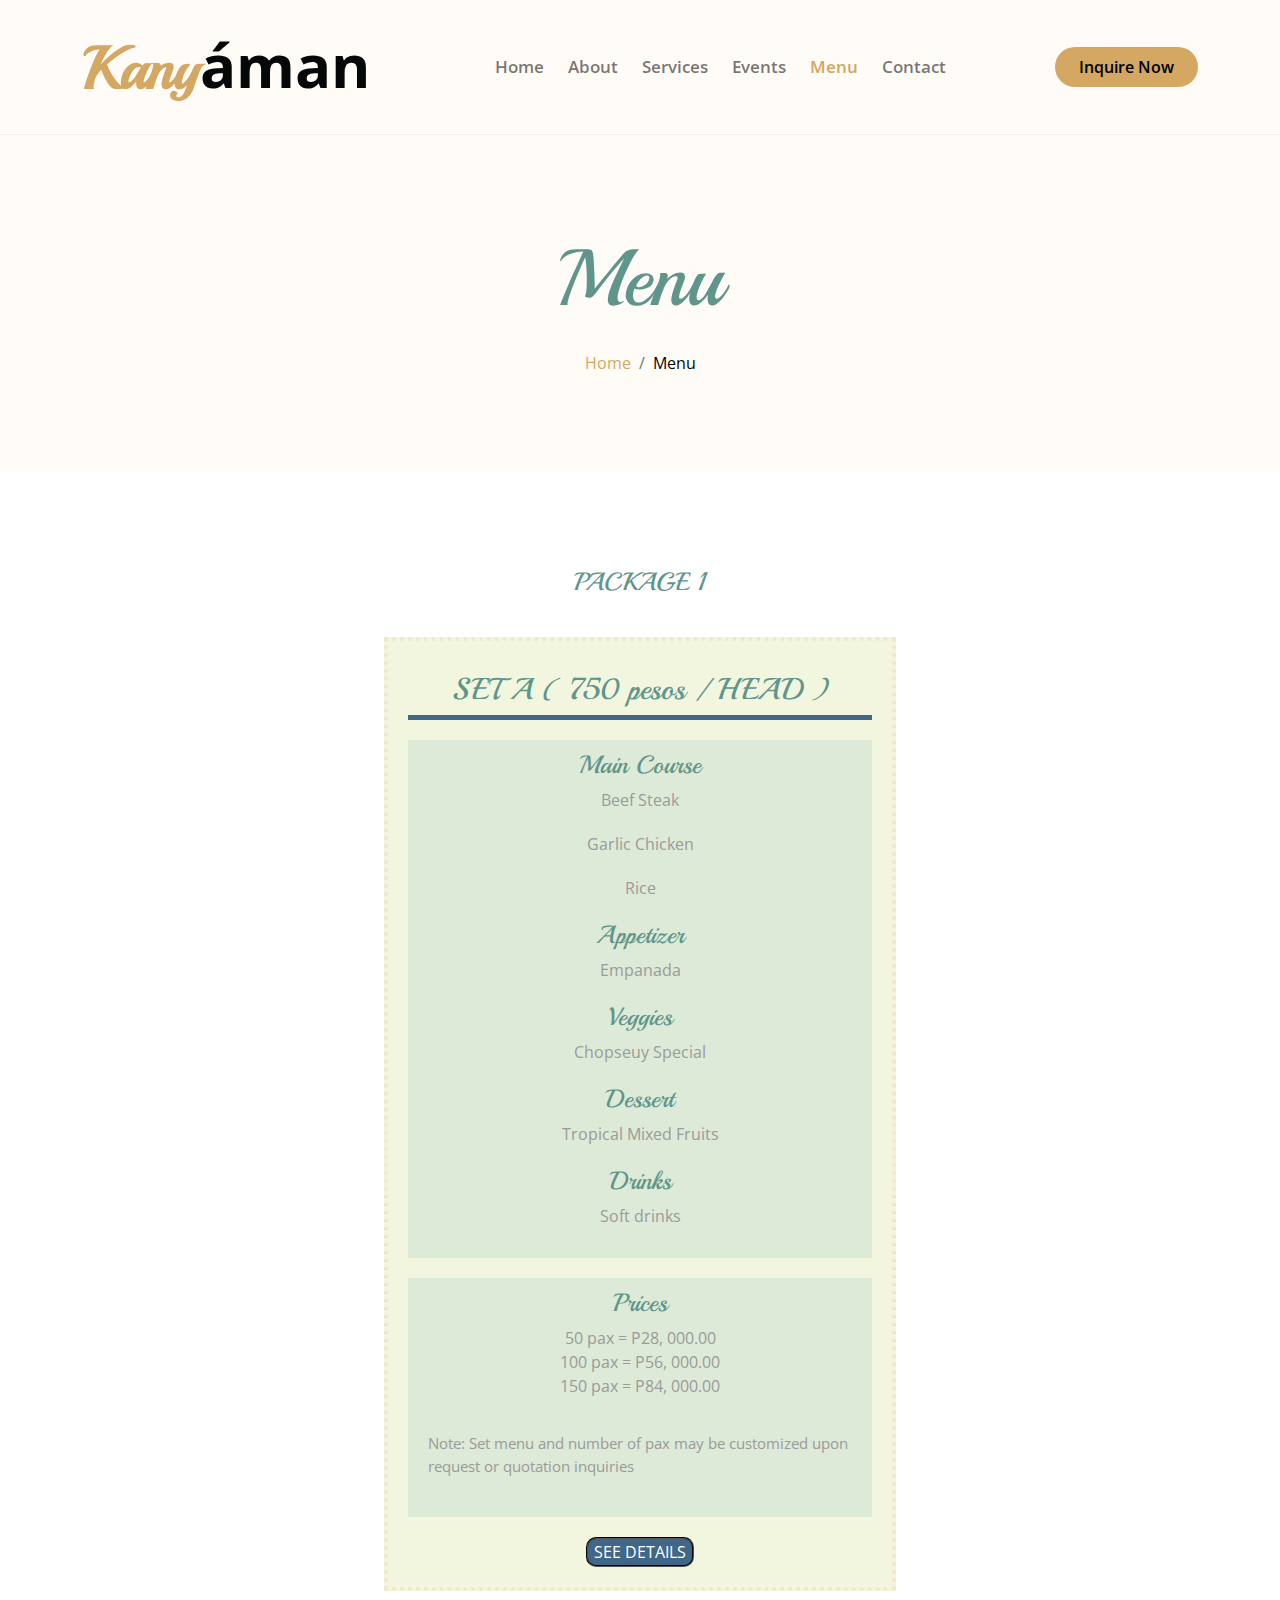
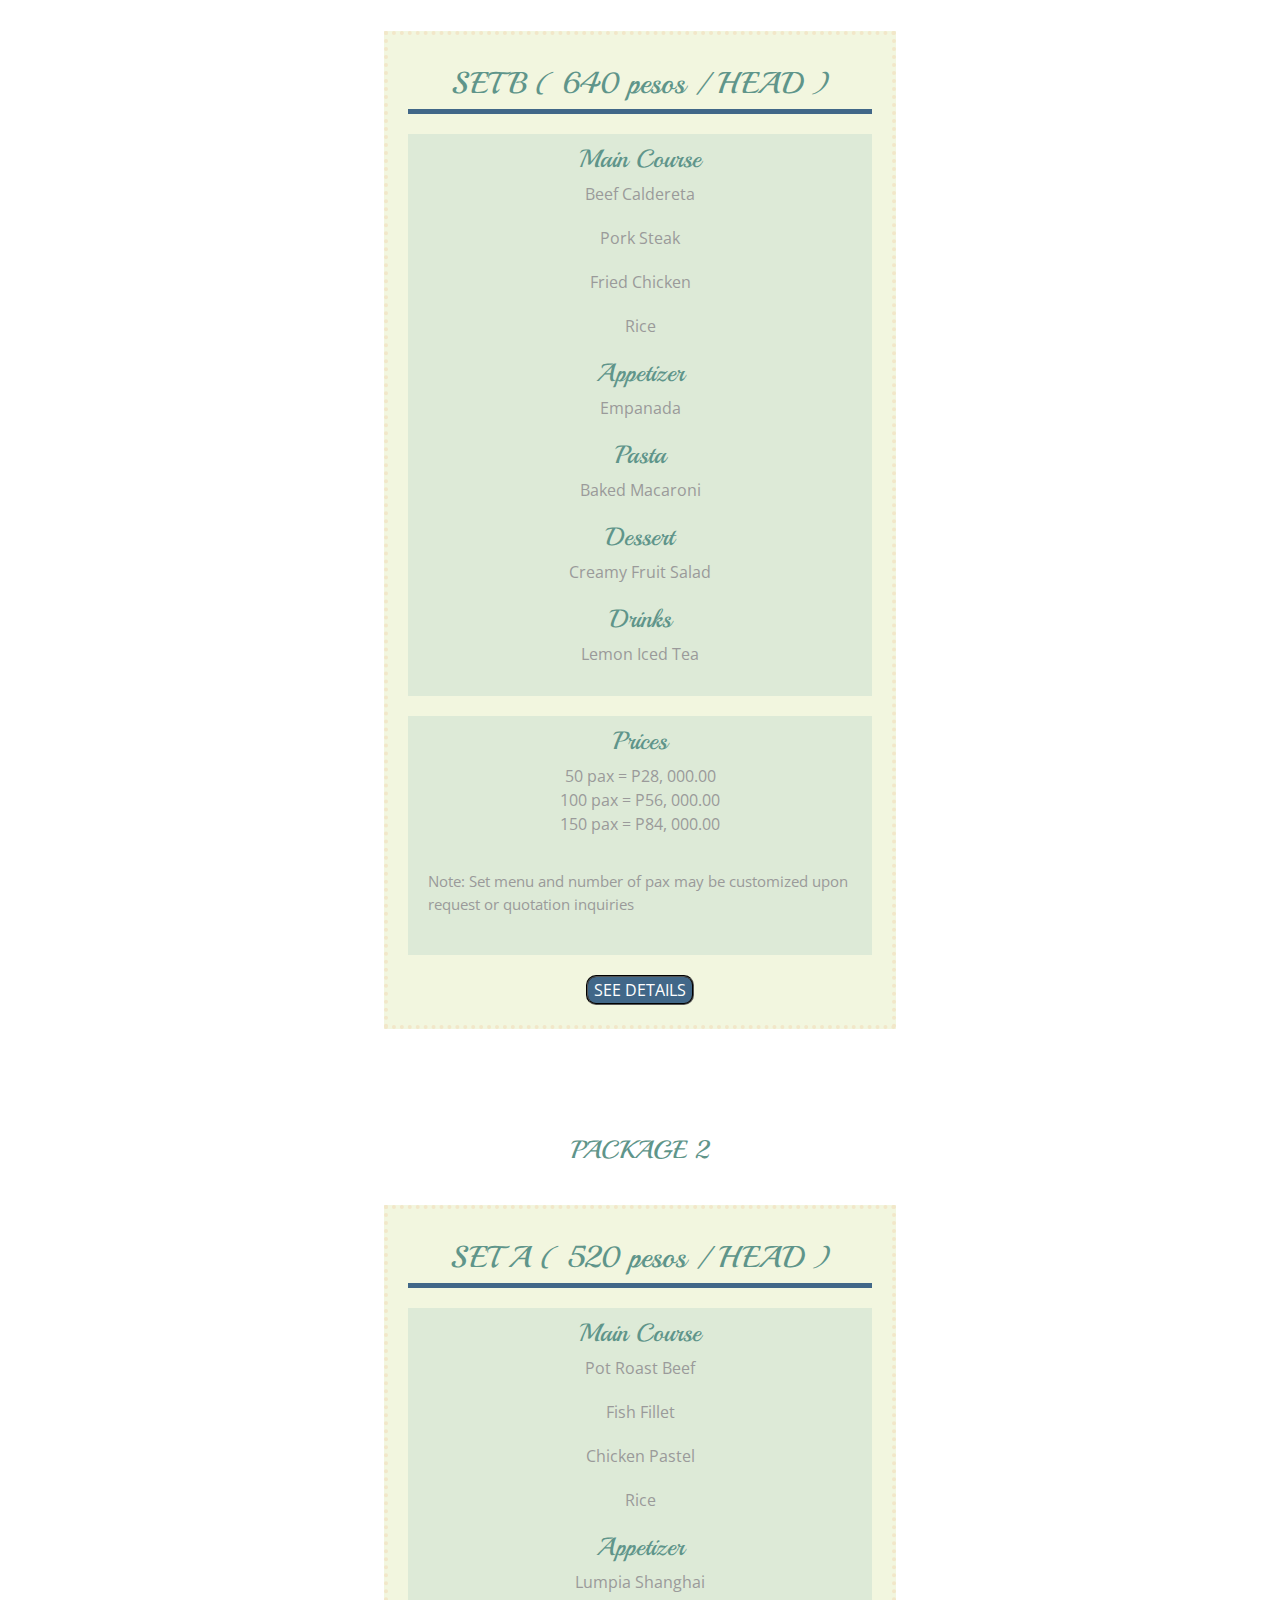
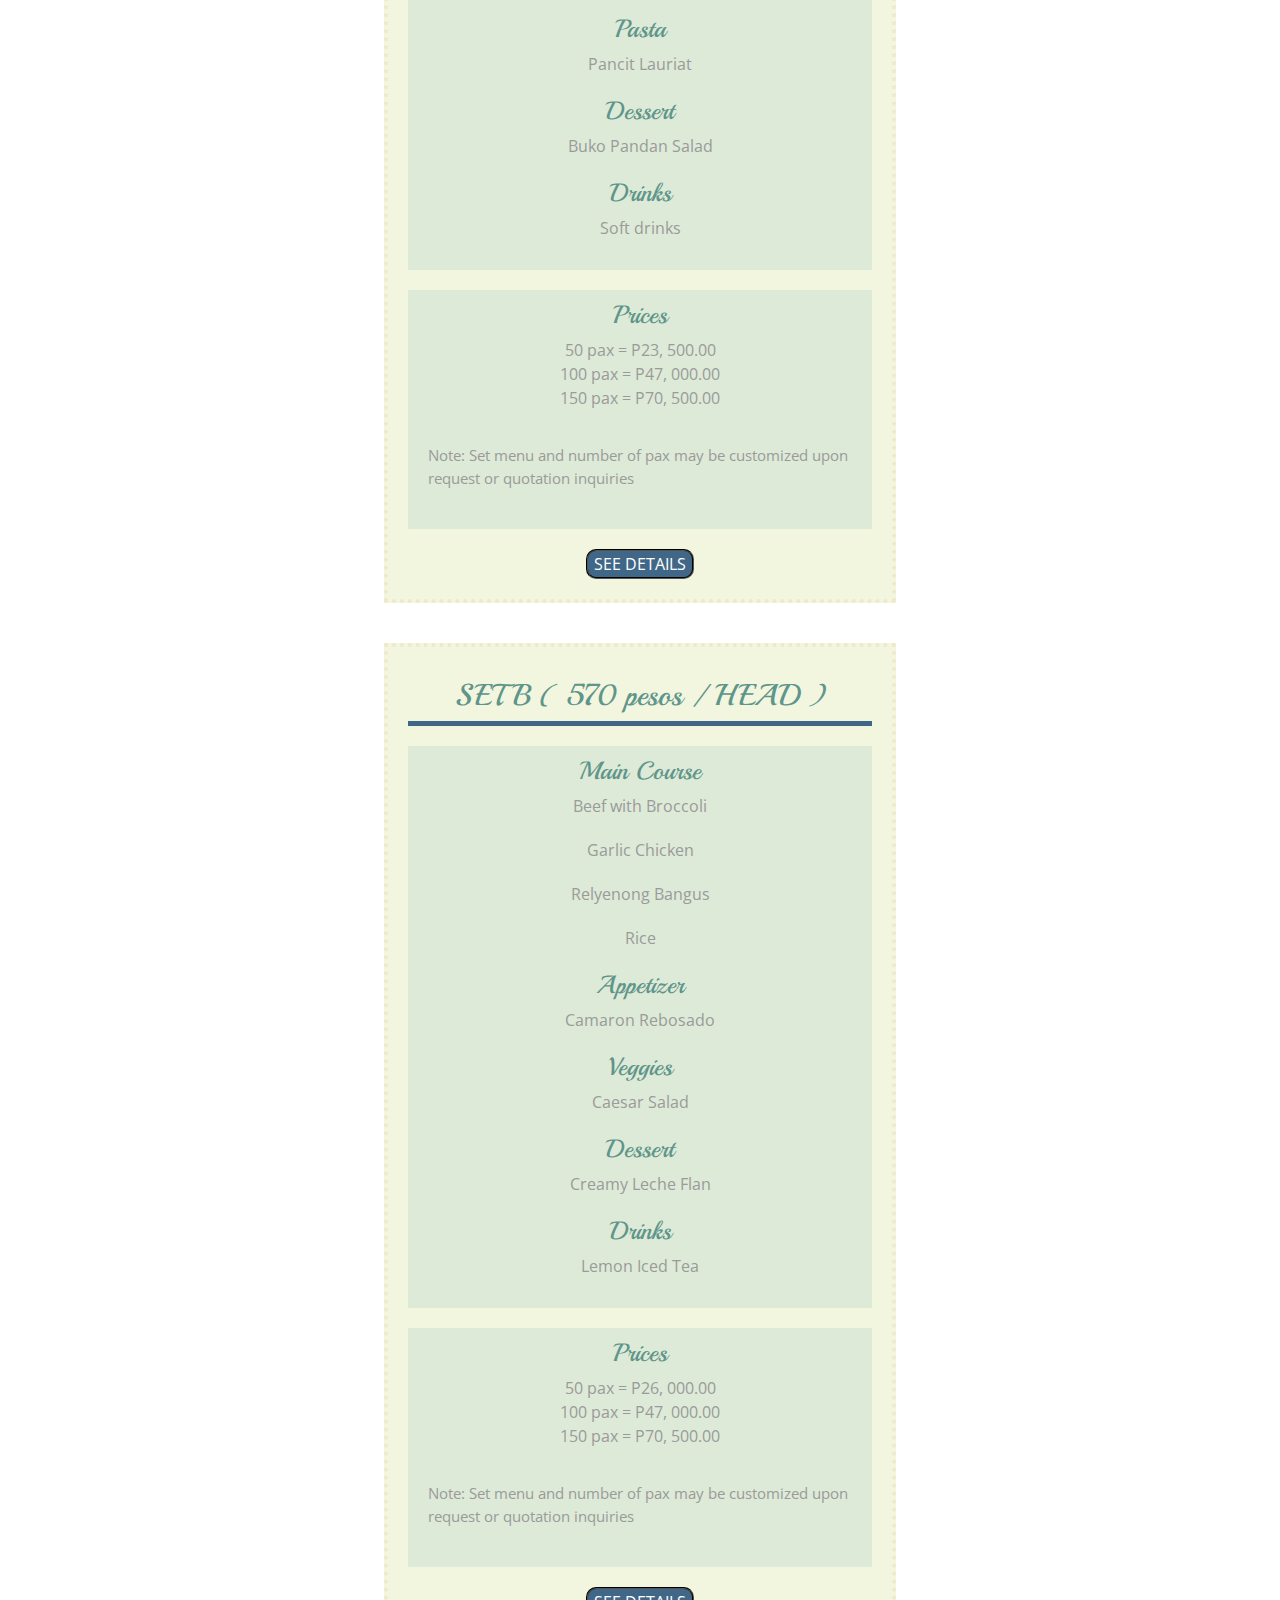
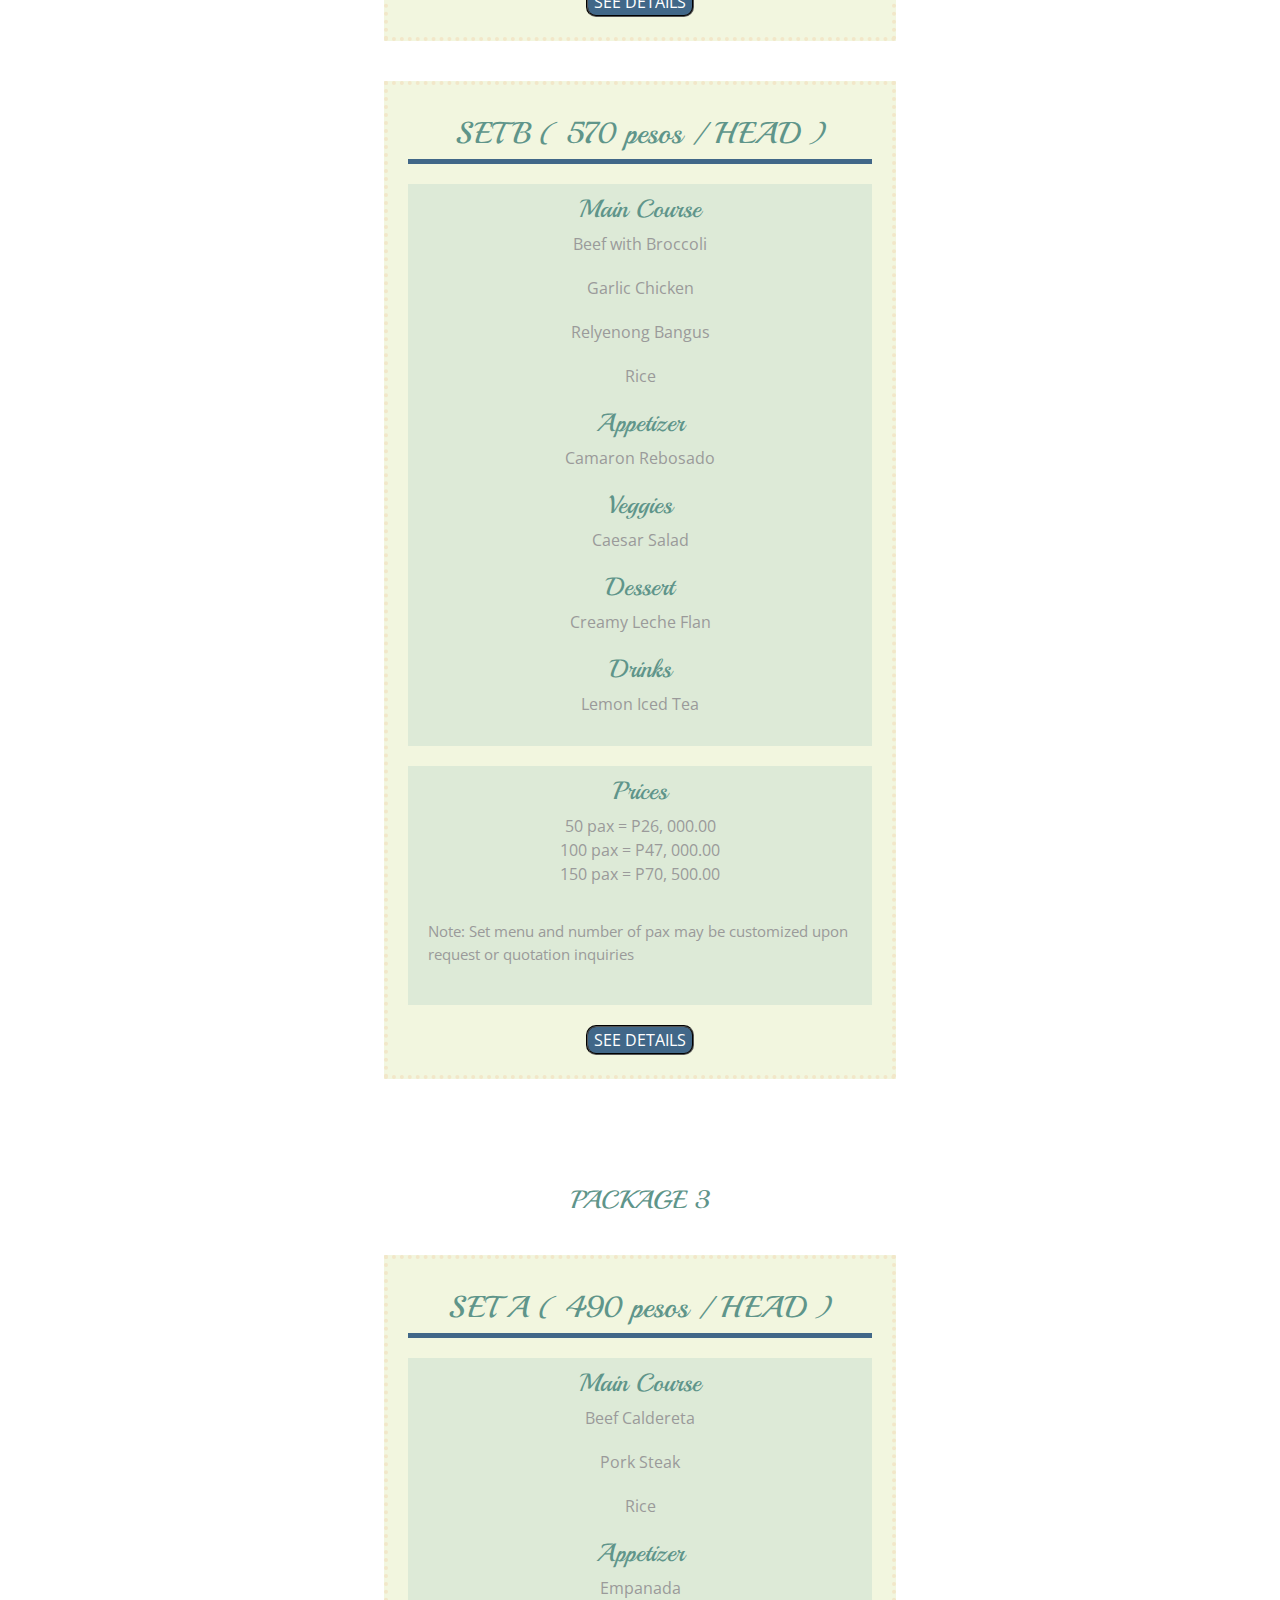
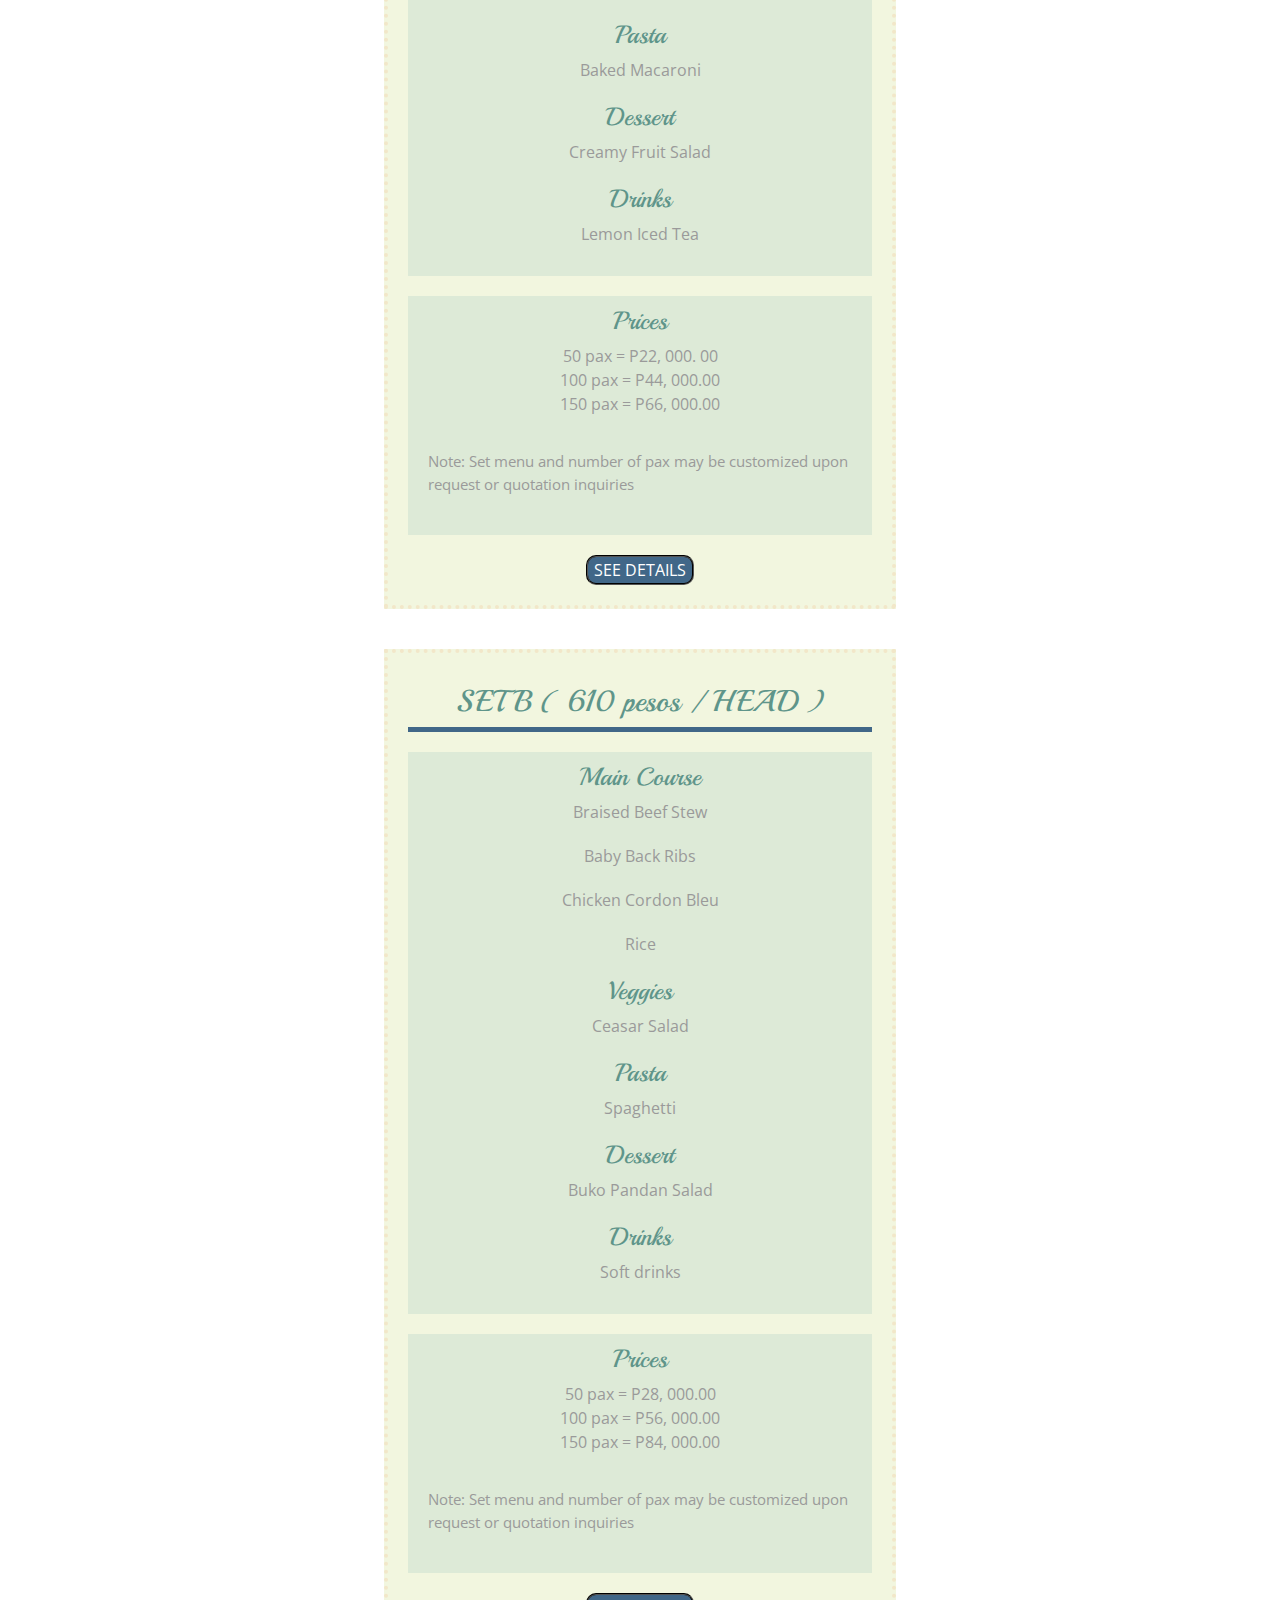
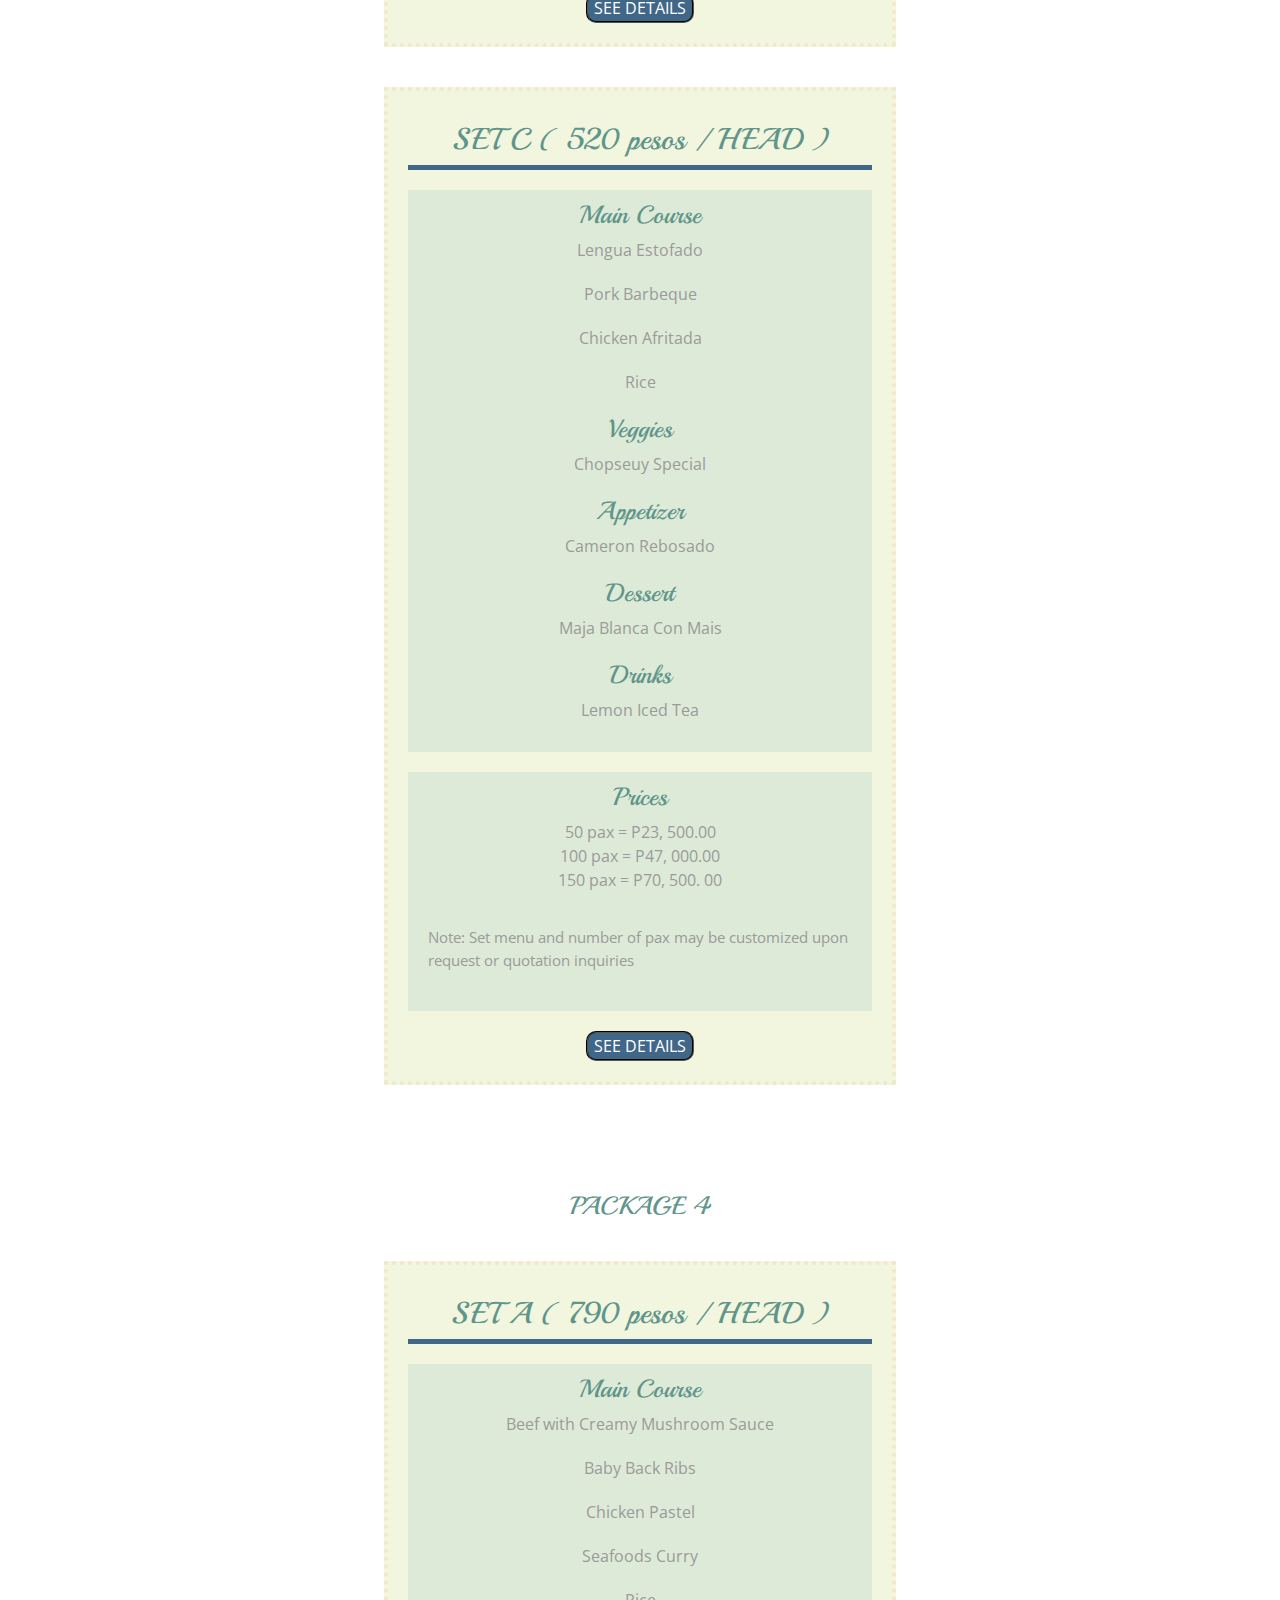
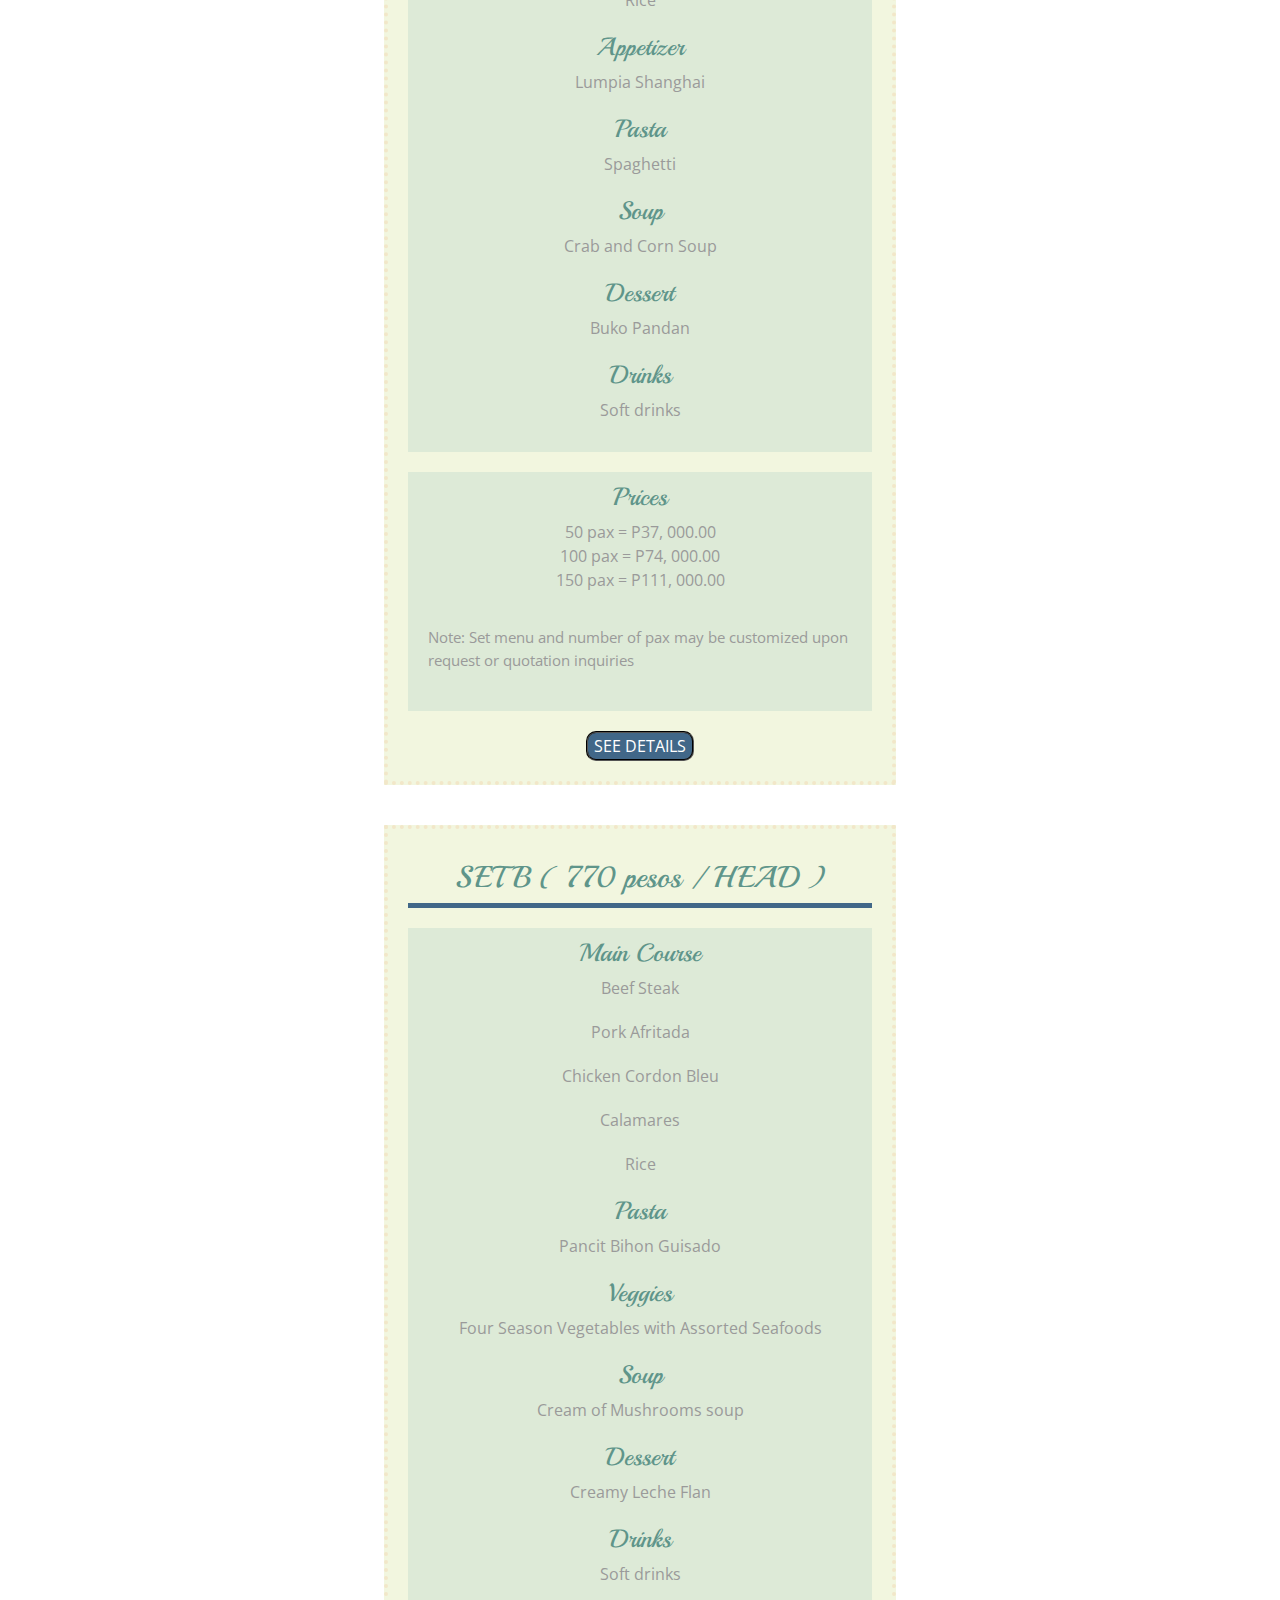
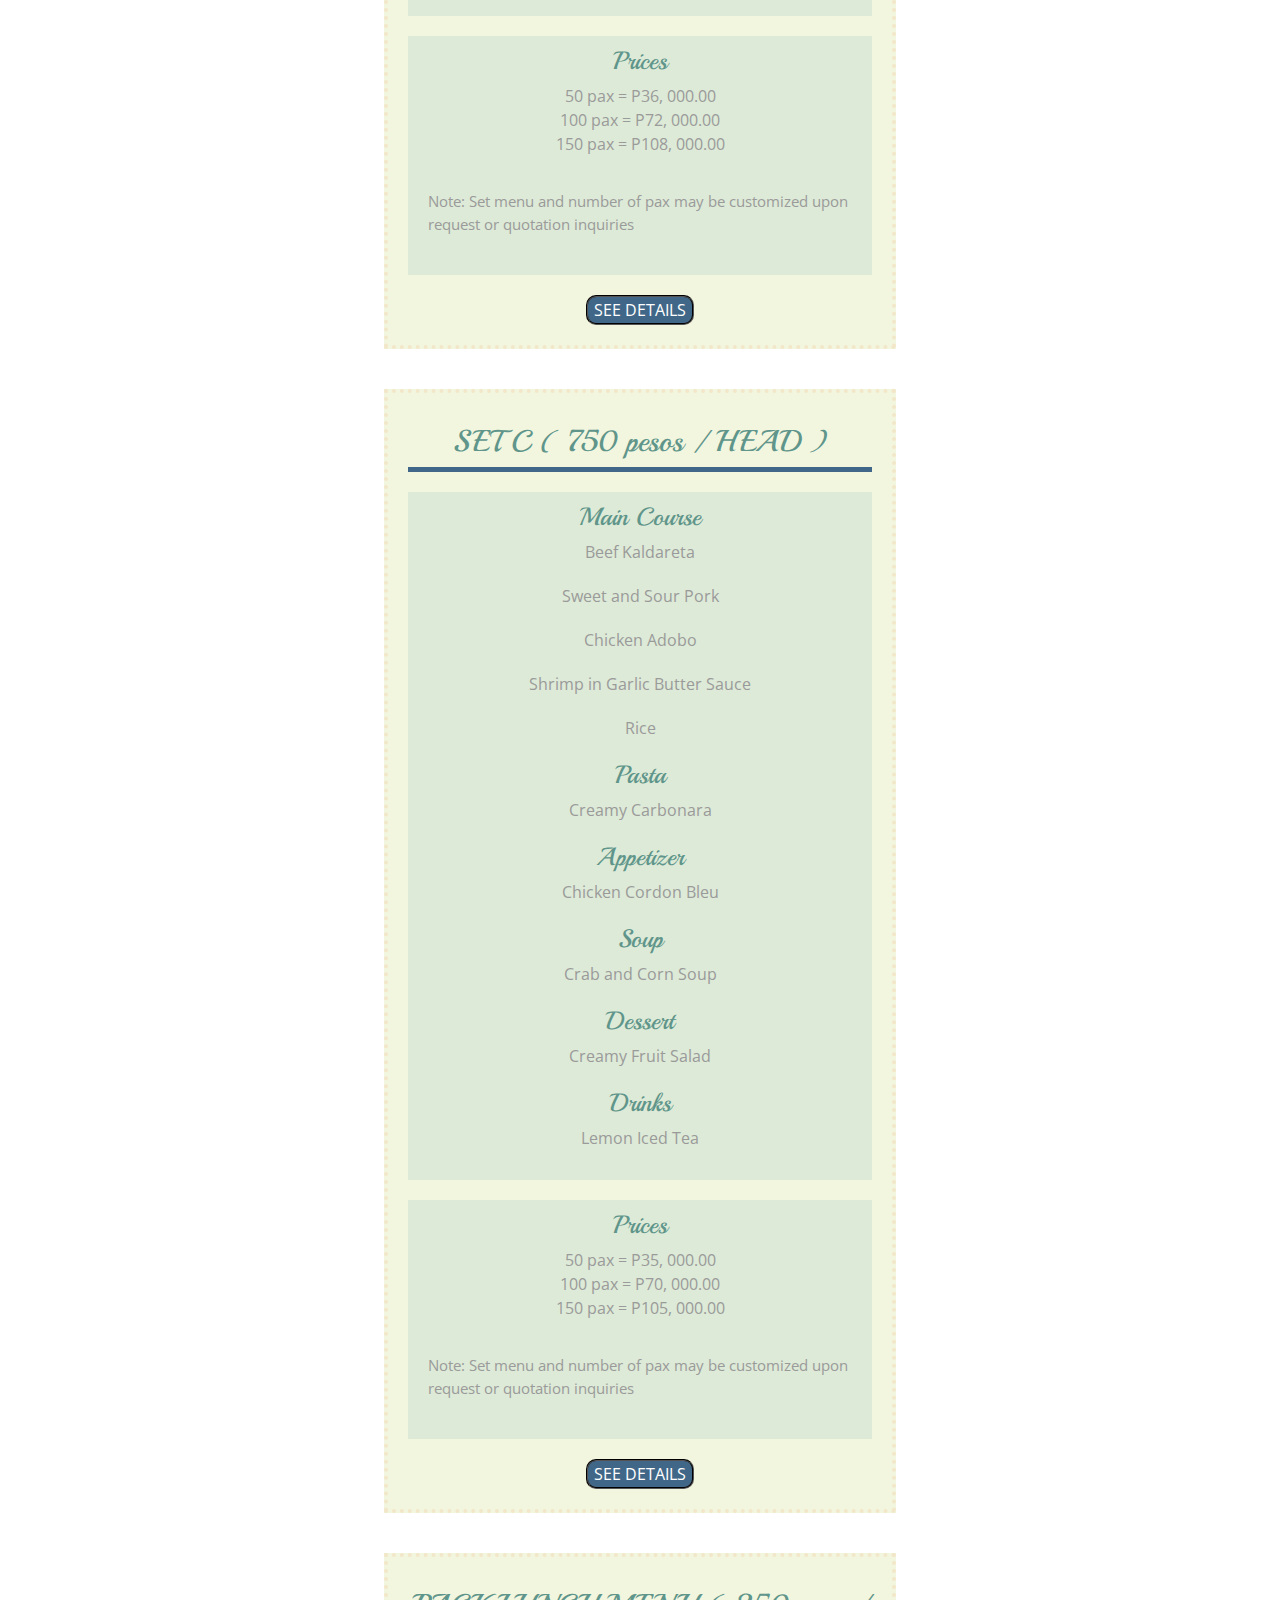
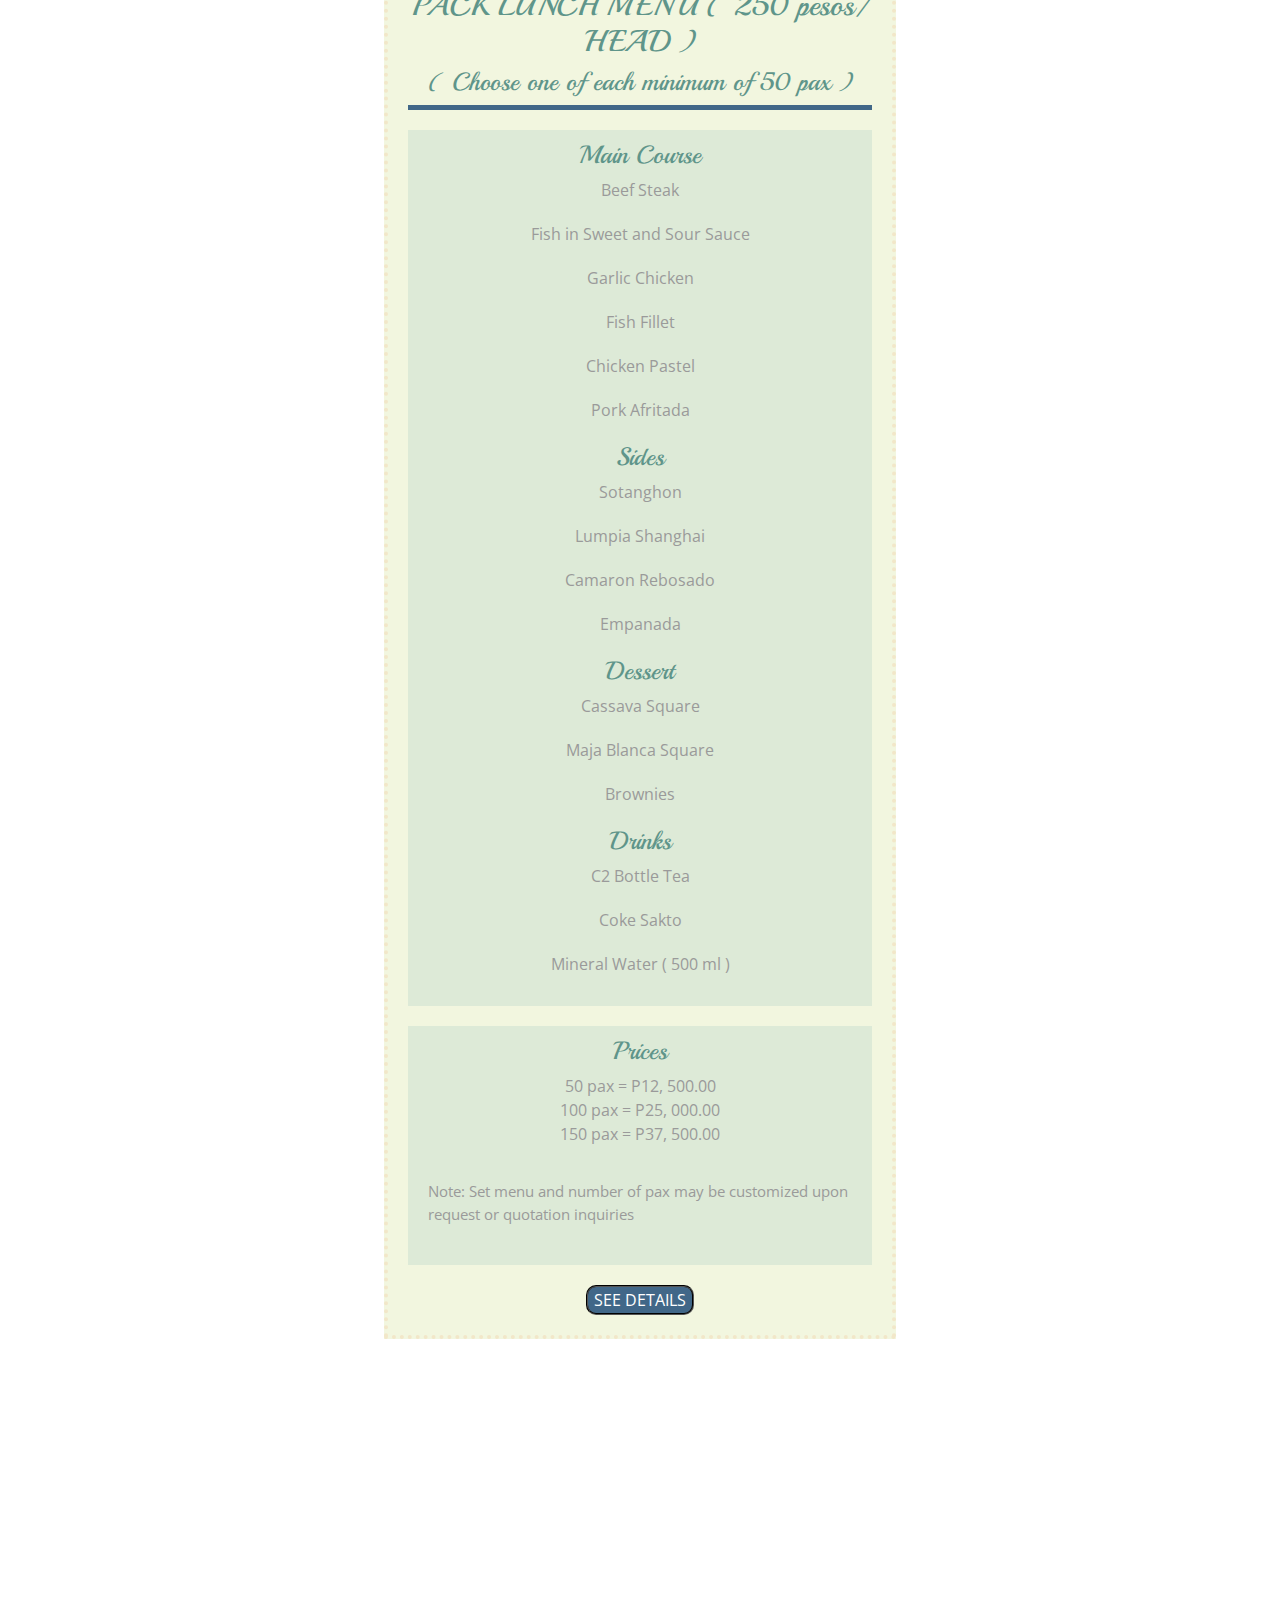
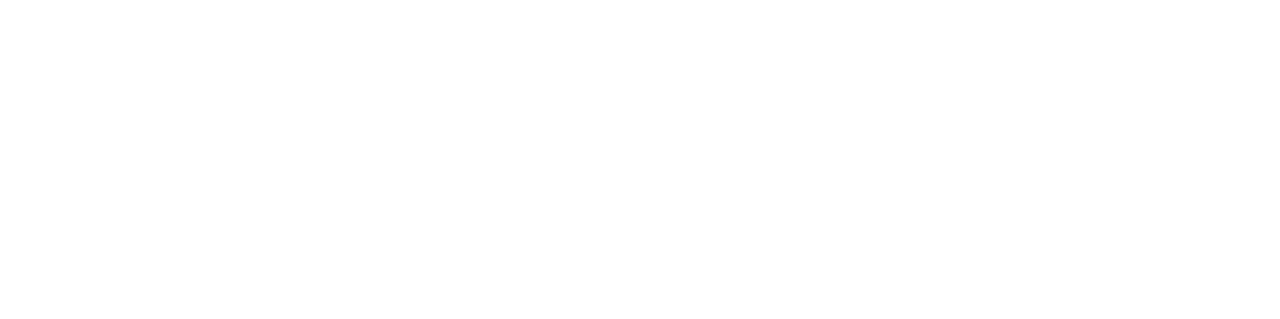
==== menu.html @ c042ba63 "Add files via upload" ====
<!DOCTYPE html>
<html lang="en">

    <head>
        <meta charset="utf-8">
        <title>Menu - Kanyáman</title>
        <meta content="width=device-width, initial-scale=1.0" name="viewport">
        <meta content="" name="keywords">
        <meta content="" name="description">

        <!-- Google Web Fonts -->
        <link rel="preconnect" href="https://fonts.googleapis.com">
        <link rel="preconnect" href="https://fonts.gstatic.com" crossorigin>
        <link href="https://fonts.googleapis.com/css2?family=Open+Sans:wght@400;600&family=Playball&display=swap" rel="stylesheet">

        <!-- Icon Font Stylesheet -->
        <link rel="stylesheet" href="https://use.fontawesome.com/releases/v5.15.4/css/all.css"/>
        <link href="https://cdn.jsdelivr.net/npm/bootstrap-icons@1.4.1/font/bootstrap-icons.css" rel="stylesheet">

        <!-- Libraries Stylesheet -->
        <link href="lib/animate/animate.min.css" rel="stylesheet">
        <link href="lib/lightbox/css/lightbox.min.css" rel="stylesheet">
        <link href="lib/owlcarousel/owl.carousel.min.css" rel="stylesheet">

        <!-- Customized Bootstrap Stylesheet -->
        <link href="css/bootstrap.min.css" rel="stylesheet">

        <!-- Template Stylesheet -->
        <link href="css/style.css" rel="stylesheet">
       
<style>
    @import url('https://fonts.googleapis.com/css2?family=Alegreya:wght@400;700;900&family=Open+Sans:ital,wght@0,300;0,400;0,700;1,400&display=swap');
.flex{
    display: flex;
}
.paper{
  background-color: #F2F6DF;
 width: 40%;

  margin: 40px auto 10px auto;
  padding: 20px;
  border-width: 4px;
  border-style: dotted;
  border-color: #F2E7C9;
  height: 50%;
}


h1,h2,h3{
  font-family: 'Alegreya', serif;
  color: #5F958A;
}

*{
  font-family: 'Open Sans', sans-serif;
}
.note{
    font-size: 15px;
    margin: auto;
    display: flex;
    padding: 10px;
    
}

h1{
  text-align: center;
  font-size: 60px;
  margin: 0;
  font-weight: 900;
}

h2{
  text-align: center;
  font-size: 30px;
  font-weight: 700;
  margin-top: 10px;
}

header{
  border-bottom-color: #416788;
  border-bottom-style: solid;
  border-bottom-width: 5px;
}

section{
  background-color: #DDEAD7;
  padding: 10px;
  margin: 20px 0;
}

h3{
  font-size: 25px;
  text-align: center;
}

.dish-title{
  text-align: center;
  font-weight: 400;
  margin: 0;
}

.dish-description{
  text-align: center;
  font-weight: 300;
  margin: 0
}

.dish-price{
  text-align: center;
  font-weight: 700;
  margin:0;
}

.dish{
  margin-bottom: 20px;
}
.sedet{
    display: flex;
    align-items: center;
    text-align: center;
    margin: 0 auto;
    color: rgb(255, 255, 255);
    background-color: #416788;
    border-radius: 10px;
    border-style:groove;

}
.but {
    color: white;
}
.but:hover{
    color: white;
}
.sedet:hover{
    background-color: black;
    
}
.flexdish{
    display: flex;
    justify-content:space-evenly;
    padding: auto;
}
</style>
    <body>

        <!-- Spinner Start -->
        <div id="spinner" class="show w-100 vh-100 bg-white position-fixed translate-middle top-50 start-50  d-flex align-items-center justify-content-center">
            <div class="spinner-grow text-primary" role="status"></div>
        </div>
        <!-- Spinner End -->

   <!-- Navbar start -->
   <div class="container-fluid nav-bar">
    <div class="container">
        <nav class="navbar navbar-light navbar-expand-lg py-4">
            <a href="index.html" class="navbar-brand">
                <h1 class="text-primary fw-bold mb-0">Kany<span class="text-dark">áman</span> </h1>
            </a>
            <button class="navbar-toggler py-2 px-3" type="button" data-bs-toggle="collapse" data-bs-target="#navbarCollapse">
                <span class="fa fa-bars text-primary"></span>
            </button>
            <div class="collapse navbar-collapse" id="navbarCollapse">
                <div class="navbar-nav mx-auto">
                    <a href="index.html" class="nav-item nav-link ">Home</a>
                    <a href="about.html" class="nav-item nav-link">About</a>
                    <a href="service.html" class="nav-item nav-link  ">Services</a>
                    <a href="event.html" class="nav-item nav-link">Events</a>

                    <a href="menu.html" class="nav-item nav-link active">Menu</a>
                
                    <a href="contact.html" class="nav-item nav-link">Contact</a>
                </div>
               
                <a href="book.html" class="btn btn-primary py-2 px-4 d-none d-xl-inline-block rounded-pill">Inquire Now</a>
            </div>
        </nav>
    </div>
</div>
<!-- Navbar End -->


        <!-- Modal Search Start -->
        <div class="modal fade" id="searchModal" tabindex="-1" aria-labelledby="exampleModalLabel" aria-hidden="true">
            <div class="modal-dialog modal-fullscreen">
                <div class="modal-content rounded-0">
                    <div class="modal-header">
                        <h5 class="modal-title" id="exampleModalLabel">Search by keyword</h5>
                        <button type="button" class="btn-close" data-bs-dismiss="modal" aria-label="Close"></button>
                    </div>
                    <div class="modal-body d-flex align-items-center">
                        <div class="input-group w-75 mx-auto d-flex">
                            <input type="search" class="form-control bg-transparent p-3" placeholder="keywords" aria-describedby="search-icon-1">
                            <span id="search-icon-1" class="input-group-text p-3"><i class="fa fa-search"></i></span>
                        </div>
                    </div>
                </div>
            </div>
        </div>
        <!-- Modal Search End -->


        <!-- Hero Start -->
        <div class="container-fluid bg-light py-6 my-6 mt-0">
            <div class="container text-center animated bounceInDown">
                <h1 class="display-1 mb-4">Menu</h1>
                <ol class="breadcrumb justify-content-center mb-0 animated bounceInDown">
                    <li class="breadcrumb-item"><a href="index.html">Home</a></li>
    
                    <li class="breadcrumb-item text-dark" aria-current="page">Menu</li>
                </ol>
            </div>
        </div>
        <!-- Hero End -->

   
        <!-- Menu Start -->
   <div class="package"> 
    <h3>PACKAGE 1</h3>
        <div class="paper">

            <header>
              
              <h2>SET A ( 750 pesos / HEAD )</h2>
            </header>
          
            <main>
              <section id="starters">
                <h3>Main Course </h3>
              
                <div class="dish">
                  <p class="dish-title">Beef Steak 
                </p>

                </div>
                <div class="dish">
                  <p class="dish-title">Garlic Chicken 
                </p>
                </div>
                
                <div class="dish">
                  <p class="dish-title">Rice</p>
        
                </div>
          
             
                <h3>Appetizer </h3>
                <div class="dish">
                  <p class="dish-title">Empanada </p>
          
                 
                </div>
                
              
                <h3>Veggies </h3>
                <div class="dish">
                  <p class="dish-title">Chopseuy Special </p>
                
                </div>
                
             
                <h3>Dessert 
                </h3>
                <div class="dish">
                  <p class="dish-title">Tropical Mixed Fruits
                </p>
                
                </div>
                
             
                <h3>Drinks </h3>
                <div class="dish">
                  <p class="dish-title">Soft drinks 
                </p>
                
                </div>
                
              </section>


              <section id="pudding">
                <h3>Prices </h3>
                <div class="dish">
                  <p class="dish-title">50 pax = P28, 000.00 </p>
                  <p class="dish-title">100 pax = P56, 000.00 </p>
                  <p class="dish-title">150 pax = P84, 000.00 </p>
                  <br>
                    
                  <p class="note">Note: Set menu and number of pax may be customized upon request or quotation inquiries
                </p>
                </div>
                
              </section>

              <button class="sedet">
                <a class="but" href="details.html">SEE DETAILS</a>
              </button>

            </main>
          
          </div>
         
        <!-- Menu End -->

         <!-- Menu Start -->
       
    
            <div class="paper">
    
                <header>
             
                  <h2>SET B ( 640 pesos / HEAD )</h2>
                </header>
              
                <main>
                  <section id="starters">
                    <h3>Main Course </h3>

              
                    <div class="dish">
                      <p class="dish-title">Beef Caldereta

                    </p>
    
                    </div>
                    <div class="dish">
                      <p class="dish-title">Pork Steak
                    </p>
       </div>
                  

                    <div class="dish">
                        <p class="dish-title">Fried Chicken
      
                      </div>
                    <div class="dish">
                      <p class="dish-title">Rice</p>
            
                    </div>
                  
             
              
                 
                    <h3>Appetizer </h3>
                    <div class="dish">
                      <p class="dish-title">Empanada </p>
              
                     
                    </div>
                    
                  
                    <h3>Pasta </h3>
                    <div class="dish">
                      <p class="dish-title">Baked Macaroni  </p>
                    
                    </div>
                    
                 
                    <h3>Dessert 
                    </h3>
                    <div class="dish">
                      <p class="dish-title">Creamy Fruit Salad
                    </p>
                    
                    </div>
                    
                 
                    <h3>Drinks </h3>
                    <div class="dish">
                      <p class="dish-title">Lemon Iced Tea 
                    </p>
                    
                    </div>
                    
                  </section>
    
    
                  <section id="pudding">
                    <h3>Prices </h3>
                    <div class="dish">
                      <p class="dish-title">50 pax = P28, 000.00 </p>
                      <p class="dish-title">100 pax = P56, 000.00 </p>
                      <p class="dish-title">150 pax = P84, 000.00 </p>
                    
                      <br>
                    
                      <p class="note">Note: Set menu and number of pax may be customized upon request or quotation inquiries
                    </p>
                    </div>
                    
                  </section>
    
                  <button class="sedet">
                   <a class="but" href="details.html">SEE DETAILS</a>
                  </button>
    
                </main>
              
              </div>
             
       
        <!-- Menu End -->
<br><br><br><br>
        <!-- Menu Start -->
        <h3>PACKAGE 2</h3>
            <div class="paper">
    
                <header>
             
                  <h2>SET A (  520 pesos / HEAD )
                </h2>
                </header>
              
                <main>
                  <section id="starters">
                    <h3>Main Course </h3>
                    <div class="dish">
                      <p class="dish-title">Pot Roast Beef
                    </p>
    
                    </div>
                    <div class="dish">
                      <p class="dish-title">Fish Fillet  
                    </p>
    
                    </div>
                    <div class="dish">
                        <p class="dish-title">Chicken Pastel
              
                      </div>

                    <div class="dish">
                      <p class="dish-title">Rice
                      </p>
            
                    </div>
              
                 
                    <h3>Appetizer </h3>
                    <div class="dish">
                      <p class="dish-title">Lumpia Shanghai </p>
              
                     
                    </div>
                    
                  
                    <h3>Pasta </h3>
                    <div class="dish">
                      <p class="dish-title">Pancit Lauriat</p>
                    
                    </div>
                    
                 
                    <h3>Dessert 
                    </h3>
                    <div class="dish">
                      <p class="dish-title">Buko Pandan Salad

                    </p>
                    
                    </div>
                    
                 
                    <h3>Drinks </h3>
                    <div class="dish">
                      <p class="dish-title">Soft drinks 
                    </p>
                    
                    </div>
                    
                  </section>
    
    
                  <section id="pudding">
                    <h3>Prices </h3>
                    <div class="dish">
                      <p class="dish-title">50 pax = P23, 500.00 </p>
                      <p class="dish-title">100 pax = P47, 000.00 </p>
                      <p class="dish-title">150 pax = P70, 500.00
                    </p>
                    <br>
                    
                    <p class="note">Note: Set menu and number of pax may be customized upon request or quotation inquiries
                  </p>
                    </div>
                    
                  </section>
    
                  <button class="sedet">
                    <a class="but" href="details.html">SEE DETAILS</a>
                  </button>
    
                </main>
              
              </div>
             
            <!-- Menu End -->
    
             <!-- Menu Start -->
           
        
                <div class="paper">
        
                    <header>
                 
                      <h2>SET B ( 570 pesos / HEAD )
                    </h2>
                    </header>
                  
                    <main>
                      <section id="starters">
                        <h3>Main Course </h3>
                        <div class="dish">
                          <p class="dish-title">Beef with Broccoli 

    
                        </p>
        
                        </div>
                        <div class="dish">
                          <p class="dish-title">Garlic Chicken 
                        </p>
        
                        </div>
                        <div class="dish">
                          <p class="dish-title">Relyenong Bangus</p>
                
                        </div>
                        <div class="dish">
                            <p class="dish-title">Rice</p>
                  
                          </div>
                  
                     
                        <h3>Appetizer </h3>
                        <div class="dish">
                          <p class="dish-title">Camaron Rebosado</p>
                  
                         
                        </div>
                        
                      
                        <h3>Veggies </h3>
                        <div class="dish">
                          <p class="dish-title">Caesar Salad </p>
                        
                        </div>
                        
                     
                        <h3>Dessert 
                        </h3>
                        <div class="dish">
                          <p class="dish-title">Creamy Leche Flan
                        </p>
                        
                        </div>
                        
                     
                        <h3>Drinks </h3>
                        <div class="dish">
                          <p class="dish-title">Lemon Iced Tea 
                        </p>
                        
                        </div>
                        
                      </section>
        
        
                      <section id="pudding">
                        <h3>Prices </h3>
                        <div class="dish">
                          <p class="dish-title">50 pax = P26, 000.00 
                        </p>
                          <p class="dish-title">100 pax = P47, 000.00 </p>
                          <p class="dish-title">150 pax = P70, 500.00</p>
                          <br>
                    
                          <p class="note">Note: Set menu and number of pax may be customized upon request or quotation inquiries
                        </p>
                        </div>
                        
                      </section>
        
                      <button class="sedet">
                        <a class="but" href="details.html">SEE DETAILS</a>
                      </button>
        
                    </main>
                  
                  </div>
        

             
            <!-- Menu End -->


            <!-- Menu Start -->
           
        
                <div class="paper">
        
                    <header>
                 
                      <h2>SET B ( 570 pesos / HEAD )
                    </h2>
                    </header>
                  
                    <main>
                      <section id="starters">
                        <h3>Main Course </h3>
                        <div class="dish">
                          <p class="dish-title">Beef with Broccoli 

    
                        </p>
        
                        </div>
                        <div class="dish">
                          <p class="dish-title">Garlic Chicken 
                        </p>
        
                        </div>
                        <div class="dish">
                          <p class="dish-title">Relyenong Bangus</p>
                
                        </div>
                        <div class="dish">
                            <p class="dish-title">Rice</p>
                  
                          </div>
                  
                     
                        <h3>Appetizer </h3>
                        <div class="dish">
                          <p class="dish-title">Camaron Rebosado</p>
                  
                         
                        </div>
                        
                      
                        <h3>Veggies </h3>
                        <div class="dish">
                          <p class="dish-title">Caesar Salad </p>
                        
                        </div>
                        
                     
                        <h3>Dessert 
                        </h3>
                        <div class="dish">
                          <p class="dish-title">Creamy Leche Flan
                        </p>
                        
                        </div>
                        
                     
                        <h3>Drinks </h3>
                        <div class="dish">
                          <p class="dish-title">Lemon Iced Tea 
                        </p>
                        
                        </div>
                        
                      </section>
        
        
                      <section id="pudding">
                        <h3>Prices </h3>
                        <div class="dish">
                          <p class="dish-title">50 pax = P26, 000.00 
                        </p>
                          <p class="dish-title">100 pax = P47, 000.00 </p>
                          <p class="dish-title">150 pax = P70, 500.00</p>
                          <br>
                    
                          <p class="note">Note: Set menu and number of pax may be customized upon request or quotation inquiries
                        </p>
                        </div>
                        
                      </section>
        
                      <button class="sedet">
                        <a class="but" href="details.html">SEE DETAILS</a>
                      </button>
        
                    </main>
                  
                  </div>
        

             
            <!-- Menu End -->
            <br><br><br><br>
        <!-- Menu Start -->
        <h3>PACKAGE 3</h3>
            <div class="paper">
    
                <header>
             
                  <h2>SET A ( 490 pesos / HEAD )

                </h2>
                </header>
              
                <main>
                  <section id="starters">
                    <h3>Main Course </h3>
                    <div class="dish">
                      <p class="dish-title">Beef Caldereta
                    </p>
    
                    </div>
                    <div class="dish">
                      <p class="dish-title">Pork Steak
                    </p>
    
                    </div>
                   

                    <div class="dish">
                      <p class="dish-title">Rice
                      </p>
            
                    </div>
              
                 
                    <h3>Appetizer </h3>
                    <div class="dish">
                      <p class="dish-title">Empanada</p>
              
                     
                    </div>
                    
                  
                    <h3>Pasta </h3>
                    <div class="dish">
                      <p class="dish-title">Baked Macaroni </p>
                    
                    </div>
                    
                 
                    <h3>Dessert 
                    </h3>
                    <div class="dish">
                      <p class="dish-title">Creamy Fruit Salad

                    </p>
                    
                    </div>
                    
                 
                    <h3>Drinks </h3>
                    <div class="dish">
                      <p class="dish-title">Lemon Iced Tea 
                    </p>
                    
                    </div>
                    
                  </section>
    
    
                  <section id="pudding">
                    <h3>Prices </h3>
                    <div class="dish">
                      <p class="dish-title">50 pax = P22, 000. 00</p>
                      <p class="dish-title">100 pax = P44, 000.00</p>
                      <p class="dish-title">150 pax = P66, 000.00
                    </p>
                    <br>
                    
                    <p class="note">Note: Set menu and number of pax may be customized upon request or quotation inquiries
                  </p>
                    </div>
                    
                  </section>
    
                  <button class="sedet">
                    <a class="but" href="details.html">SEE DETAILS</a>
                  </button>
    
                </main>
              
              </div>
             
            <!-- Menu End -->

            <div class="paper">
    
                <header>
             
                  <h2>SET B ( 610 pesos / HEAD )

                </h2>
                </header>
              
                <main>
                  <section id="starters">
                    <h3>Main Course </h3>
                    <div class="dish">
                      <p class="dish-title">Braised Beef Stew

                    </p>
    
                    </div>
                    <div class="dish">
                      <p class="dish-title">Baby Back Ribs
                    </p>
    
                    </div>

                    <div class="dish">
                        <p class="dish-title">Chicken Cordon Bleu
                      </p>
      
                      </div>
                   

                    <div class="dish">
                      <p class="dish-title">Rice
                      </p>
            
                    </div>
              
                 
                    <h3>Veggies  </h3>
                    <div class="dish">
                      <p class="dish-title">Ceasar Salad</p>
              
                     
                    </div>
                    
                  
                    <h3>Pasta </h3>
                    <div class="dish">
                      <p class="dish-title">Spaghetti  </p>
                    
                    </div>
                    
                 
                    <h3>Dessert 
                    </h3>
                    <div class="dish">
                      <p class="dish-title">Buko Pandan Salad


                    </p>
                    
                    </div>
                    
                 
                    <h3>Drinks </h3>
                    <div class="dish">
                      <p class="dish-title">Soft drinks 
                    </p>
                    
                    </div>
                    
                  </section>
    
    
                  <section id="pudding">
                    <h3>Prices </h3>
                    <div class="dish">
                      <p class="dish-title">50 pax = P28, 000.00</p>
                      <p class="dish-title">100 pax = P56, 000.00</p>
                      <p class="dish-title">150 pax = P84, 000.00
                    </p>
                    <br>
                    
                    <p class="note">Note: Set menu and number of pax may be customized upon request or quotation inquiries
                  </p>
                    </div>
                    
                  </section>
    
                  <button class="sedet">
                    <a class="but" href="details.html">SEE DETAILS</a>
                  </button>
    
                </main>
              
              </div>
             
            <!-- Menu End -->
            <div class="paper">
    
                <header>
             
                  <h2>SET C ( 520 pesos / HEAD )

                </h2>
                </header>
              
                <main>
                  <section id="starters">
                    <h3>Main Course </h3>
                    <div class="dish">
                      <p class="dish-title">Lengua Estofado

                    </p>
    
                    </div>
                    <div class="dish">
                      <p class="dish-title">Pork Barbeque 
                    </p>
    
                    </div>

                    <div class="dish">
                        <p class="dish-title">Chicken Afritada
                      </p>
      
                      </div>
                   

                    <div class="dish">
                      <p class="dish-title">Rice
                      </p>
            
                    </div>
              
                 
                    <h3>Veggies  </h3>
                    <div class="dish">
                      <p class="dish-title">Chopseuy Special </p>
              
                     
                    </div>
                    
                  
                    <h3>Appetizer  </h3>
                    <div class="dish">
                      <p class="dish-title">Cameron Rebosado  </p>
                    
                    </div>
                    
                 
                    <h3>Dessert 
                    </h3>
                    <div class="dish">
                      <p class="dish-title">Maja Blanca Con Mais


                    </p>
                    
                    </div>
                    
                 
                    <h3>Drinks </h3>
                    <div class="dish">
                      <p class="dish-title">Lemon Iced Tea 
                    </p>
                    
                    </div>
                    
                  </section>
    
    
                  <section id="pudding">
                    <h3>Prices </h3>
                    <div class="dish">
                      <p class="dish-title">50 pax = P23, 500.00</p>
                      <p class="dish-title">100 pax = P47, 000.00</p>
                      <p class="dish-title">150 pax = P70, 500. 00
                    </p>
                    <br>
                    
                    <p class="note">Note: Set menu and number of pax may be customized upon request or quotation inquiries
                  </p>
                    </div>
                    
                  </section>
    
                  <button class="sedet">
                    <a class="but" href="details.html">SEE DETAILS</a>
                  </button>
    
                </main>
              
              </div>
             
            <!-- Menu End -->

            <br><br><br><br>
        <!-- Menu Start -->
        <h3>PACKAGE 4</h3>
            <div class="paper">
    
                <header>
             
                  <h2>SET A ( 790 pesos / HEAD )
                </h2>
                </header>
              
                <main>
                  <section id="starters">
                    <h3>Main Course </h3>
                    <div class="dish">
                      <p class="dish-title">Beef with Creamy Mushroom Sauce

                    </p>
    
                    </div>
                    <div class="dish">
                      <p class="dish-title">Baby Back Ribs 
                    </p>
    
                    </div>
                    <div class="dish">
                        <p class="dish-title">Chicken Pastel 
              
                      </div>

                      <div class="dish">
                        <p class="dish-title">Seafoods Curry
              
                      </div>

                    <div class="dish">
                      <p class="dish-title">Rice
                      </p>
            
                    </div>
              
                 
                    <h3>Appetizer </h3>
                    <div class="dish">
                      <p class="dish-title">Lumpia Shanghai </p>
              
                     
                    </div>
                    
                  
                    <h3>Pasta </h3>
                    <div class="dish">
                      <p class="dish-title">Spaghetti </p>
                    
                    </div>

                    <h3>Soup  </h3>
                    <div class="dish">
                      <p class="dish-title">Crab and Corn Soup</p>
                    
                    </div>
                    
                 
                    <h3>Dessert 
                    </h3>
                    <div class="dish">
                      <p class="dish-title">Buko Pandan

                    </p>
                    
                    </div>
                    
                 
                    <h3>Drinks </h3>
                    <div class="dish">
                      <p class="dish-title">Soft drinks 
                    </p>
                    
                    </div>
                    
                  </section>
    
    
                  <section id="pudding">
                    <h3>Prices </h3>
                    <div class="dish">
                      <p class="dish-title">50 pax =  P37, 000.00</p>
                      <p class="dish-title">100 pax = P74, 000.00 </p>
                      <p class="dish-title">150 pax = P111, 000.00
                    </p>
                    <br>
                    
                    <p class="note">Note: Set menu and number of pax may be customized upon request or quotation inquiries
                  </p>
                    </div>
                    
                  </section>
    
                  <button class="sedet">
                    <a class="but" href="details.html">SEE DETAILS</a>
                  </button>
    
                </main>
              
              </div>
             
            <!-- Menu End -->

            <div class="paper">
        
                <header>
             
                  <h2>SET B  ( 770 pesos / HEAD )
                </h2>
                </header>
              
                <main>
                  <section id="starters">
                    <h3>Main Course </h3>
                    <div class="dish">
                      <p class="dish-title">Beef Steak


                    </p>
    
                    </div>
                    <div class="dish">
                      <p class="dish-title">Pork Afritada 
                    </p>
    
                    </div>
                    <div class="dish">
                      <p class="dish-title">Chicken Cordon Bleu </p>
            
                    </div>

                    <div class="dish">
                        <p class="dish-title">Calamares </p>
              
                      </div>
                    <div class="dish">
                        <p class="dish-title">Rice</p>
              
                      </div>
              
                 
                    <h3>Pasta </h3>
                    <div class="dish">
                      <p class="dish-title">Pancit Bihon Guisado</p>
              
                     
                    </div>
                    
                  
                    <h3>Veggies </h3>
                    <div class="dish">
                      <p class="dish-title">Four Season Vegetables with Assorted Seafoods </p>
                    
                    </div>
                    
                    <h3>Soup
                    </h3>
                    <div class="dish">
                      <p class="dish-title">Cream of Mushrooms soup
                    </p>
                    
                    </div>

                    <h3>Dessert 
                    </h3>
                    <div class="dish">
                      <p class="dish-title">Creamy Leche Flan
                    </p>
                    
                    </div>
                    
                 
                    <h3>Drinks </h3>
                    <div class="dish">
                      <p class="dish-title">Soft drinks  
                    </p>
                    
                    </div>
                    
                  </section>
    
    
                  <section id="pudding">
                    <h3>Prices </h3>
                    <div class="dish">
                      <p class="dish-title">50 pax = P36, 000.00
                    </p>
                      <p class="dish-title">100 pax = P72, 000.00 </p>
                      <p class="dish-title">150 pax = P108, 000.00</p>
                      <br>
                    
                      <p class="note">Note: Set menu and number of pax may be customized upon request or quotation inquiries
                    </p>
                    </div>
                    
                  </section>
    
                  <button class="sedet">
                    <a class="but" href="details.html">SEE DETAILS</a>
                  </button>
    
                </main>
              
              </div>
    

         
        <!-- Menu End -->

        <div class="paper">
        
            <header>
         
              <h2>SET C ( 750  pesos / HEAD ) 
            </h2>
            </header>
          
            <main>
              <section id="starters">
                <h3>Main Course </h3>
                <div class="dish">
                  <p class="dish-title">Beef Kaldareta


                </p>

                </div>
                <div class="dish">
                  <p class="dish-title">Sweet and Sour Pork
                </p>

                </div>
                <div class="dish">
                  <p class="dish-title">Chicken Adobo</p>
        
                </div>

                <div class="dish">
                    <p class="dish-title">Shrimp in Garlic Butter Sauce 
                    </p>
          
                  </div>
                <div class="dish">
                    <p class="dish-title">Rice</p>
          
                  </div>
          
             
                <h3>Pasta </h3>
                <div class="dish">
                  <p class="dish-title">Creamy Carbonara</p>
          
                 
                </div>
                
              
                <h3>Appetizer  </h3>
                <div class="dish">
                  <p class="dish-title">Chicken Cordon Bleu </p>
                
                </div>
                
                <h3>Soup
                </h3>
                <div class="dish">
                  <p class="dish-title">Crab and Corn Soup 
                </p>
                
                </div>

                <h3>Dessert 
                </h3>
                <div class="dish">
                  <p class="dish-title">Creamy Fruit Salad 
                </p>
                
                </div>
                
             
                <h3>Drinks </h3>
                <div class="dish">
                  <p class="dish-title">Lemon Iced Tea
                </p>
                
                </div>
                
              </section>


              <section id="pudding">
                <h3>Prices </h3>
                <div class="dish">
                  <p class="dish-title">50 pax = P35, 000.00 
                </p>
                  <p class="dish-title">100 pax = P70, 000.00 </p>
                  <p class="dish-title">150 pax = P105, 000.00</p>
                  <br>
                    
                  <p class="note">Note: Set menu and number of pax may be customized upon request or quotation inquiries
                </p>
                </div>
                
              </section>

              <button class="sedet">
                <a class="but" href="details.html">SEE DETAILS</a>
              </button>

            </main>
          
          </div>


     
    <!-- Menu End -->

    <div class="paper">
        
        <header>
     
          <h2>PACK LUNCH  MENU ( 250 pesos/ HEAD )
            <h3>( Choose one of each minimum of 50 pax )</h3>
        </h2>
        </header>
      
        <main>
          <section id="starters">
            <h3>Main Course </h3>
            <div class="dish">
              <p class="dish-title">Beef Steak 

            </p>

            </div>
            <div class="dish">
              <p class="dish-title">Fish in Sweet and Sour Sauce
            </p>

            </div>
            <div class="dish">
              <p class="dish-title">Garlic Chicken </p>
    
            </div>

            <div class="dish">
                <p class="dish-title">Fish Fillet
                </p>
      
              </div>
            <div class="dish">
                <p class="dish-title">Chicken Pastel</p>
      
              </div>

              <div class="dish">
                <p class="dish-title">Pork Afritada</p>
      
              </div>
      
         
            <h3>Sides</h3>
            <div class="dish">
              <p class="dish-title">Sotanghon</p>
      
             
            </div>
            <div class="dish">
                <p class="dish-title">Lumpia Shanghai </p>
        
               
              </div>
              <div class="dish">
                <p class="dish-title">Camaron Rebosado </p>
        
               
              </div>
              <div class="dish">
                <p class="dish-title">Empanada</p>
        
               
              </div>
            
          
           

            <h3>Dessert 
            </h3>
            <div class="dish">
              <p class="dish-title">Cassava Square
            </p>
            
            </div>
            <div class="dish">
                <p class="dish-title">Maja Blanca Square 
              </p>
              
              </div>
              <div class="dish">
                <p class="dish-title">Brownies 
              </p>
              
              </div>
            
         
            <h3>Drinks </h3>
            <div class="dish">
              <p class="dish-title">C2 Bottle Tea
            </p>
            
            </div>
            <div class="dish">
                <p class="dish-title">Coke Sakto
              </p>
              
              </div>
              <div class="dish">
                <p class="dish-title">Mineral Water ( 500 ml )
              </p>
              
              </div>
            
          </section>


          <section id="pudding">
            <h3>Prices </h3>
            <div class="dish">
              <p class="dish-title">50 pax = P12, 500.00
            </p>
              <p class="dish-title">100 pax = P25, 000.00 </p>
              <p class="dish-title">150 pax = P37, 500.00</p>
              <br>
                    
              <p class="note">Note: Set menu and number of pax may be customized upon request or quotation inquiries
            </p>
            </div>
            
          </section>

          <button class="sedet">
            <a class="but" href="details.html">SEE DETAILS</a>
          </button>

        </main>
      
      </div>


 
<!-- Menu End -->
    
    
       
     <!-- Footer Start -->
     <div class="container-fluid footer py-6 my-6 mb-0 bg-light wow " >
        <div class="container">
            <div class="row">
                <div class="col-lg-3 col-md-6">
                    <div class="footer-item">
                        <h1 class="text-primary">Kany<span class="text-dark">áman</span></h1>
                        <p class="lh-lg mb-4">Discover a fresh take on your favorite traditional Filipino dishes with Kanyáman Catering. Indulge in the authentic flavors of Filipino cuisine expertly crafted by our talented Kapampangan chefs!</p>
                      
                    </div>
                </div>
                <div class="col-lg-3 col-md-6">
                    <div class="footer-item">
                        <h4 class="mb-4">Attributes</h4>
                        <div class="d-flex flex-column align-items-start">
                            <p><i class="fa fa-check text-primary me-2"></i></i> Quality Food Products</p>
                            <p><i class="fa fa-check text-primary me-2"></i></i> 24/7 Customer Support</p>
                            <p><i class="fa fa-check text-primary me-2"></i></i> Easy Customization Options</p>
                            <p><i class="fa fa-check text-primary me-2"></i></i> Delicious Deals for Delicious Meals</p>
                        
                        </div>
                    </div>
                </div>
                <div class="col-lg-3 col-md-6">
                    <div class="footer-item">
                        <h4 class="mb-4">Contact Us</h4>
                        <div class="d-flex flex-column align-items-start">
                          <p><i class="fa fa-map-marker-alt text-primary me-2"></i> Magalang, Pampanga</p>
                          <p><i class="fa fa-phone-alt text-primary me-2"></i> 0977-676-1401</p>
                          <p><i class="fas fa-envelope text-primary me-2"></i> kanyamancatering@gmail.com</p>
                          <p><i class="fab fa-facebook text-primary me-2"></i> Kanyáman Catering </p>
                        </div>
                    </div>
                </div>
                <div class="col-lg-3 col-md-6">
                    <div class="footer-item">
                        <h4 class="mb-4">Social Gallery</h4>
                        <div class="row g-2">
                            <div class="col-4">
                                 <img src="image/CATERING SET UP/SOCIAL GALLERY/soc1.jpeg" class="img-fluid rounded-circle border border-primary p-2" alt="">
                            </div>
                            <div class="col-4">
                                 <img src="image/CATERING SET UP/SOCIAL GALLERY/soc2.jpeg" class="img-fluid rounded-circle border border-primary p-2" alt="">
                            </div>
                            <div class="col-4">
                                 <img src="image/CATERING SET UP/SOCIAL GALLERY/soc3.jpeg" class="img-fluid rounded-circle border border-primary p-2" alt="">
                            </div>
                            <div class="col-4">
                                 <img src="image/CATERING SET UP/SOCIAL GALLERY/soc4.jpeg" class="img-fluid rounded-circle border border-primary p-2" alt="">
                            </div>
                            <div class="col-4">
                                 <img src="image/CATERING SET UP/SOCIAL GALLERY/soc5.jpeg" class="img-fluid rounded-circle border border-primary p-2" alt="">
                            </div>
                            <div class="col-4">
                                 <img src="image/CATERING SET UP/SOCIAL GALLERY/soc6.jpeg" class="img-fluid rounded-circle border border-primary p-2" alt="">
                            </div>
                        </div>
                    </div>
                </div>
            </div>
        </div>
    </div>
    <!-- Footer End -->
        
    <!-- JavaScript Libraries -->
    <script src="https://ajax.googleapis.com/ajax/libs/jquery/1.12.4/jquery.min.js"></script>
    <script src="https://cdn.jsdelivr.net/npm/bootstrap@5.0.0/dist/js/bootstrap.bundle.min.js"></script>
    <script src="lib/wow/wow.min.js"></script>
    <script src="lib/easing/easing.min.js"></script>
    <script src="lib/waypoints/waypoints.min.js"></script>
    <script src="lib/counterup/counterup.min.js"></script>
    <script src="lib/lightbox/js/lightbox.min.js"></script>
    <script src="lib/owlcarousel/owl.carousel.min.js"></script>

    <!-- Template Javascript -->
    <script src="js/main.js"></script>
    </body>

</html>
---- css/style.css ----
/*** Spinner Start ***/

.popup{
    width: 400px;
    background: #fff;
    border-radius: 6px;
    position: absolute;
    top:0;
    left: 50%;
    transform: translate(-50%, -50%) scale(0.1);
    text-align: center;
    padding: 0 30px 30px;
    color: #333;
    visibility: hidden;
    transition: transform 0.4s, top 0.4s;
}
.open-popup{
    visibility: visible;
    top: 50%;
    transform: translate(-50%, -50%) scale(1);
}
.popup img{
    width: 100px;
    margin-top: -50px;
    border-radius: 50%;
    box-shadow:0 2px 5px rgba(0, 0,0, 0.2);
}
.popup h2{
    font-size:  38px;
    font-weight: 500;
    margin: 30px 0 10px;

}
.popup button{
    width: 100%;
    margin-top: 50px;
    padding: 10px 0;
    background: #6fd649;
    color: #fff;
    border: 0;
    outline: none;
    font-size: 18px;
    border-radius: 4px;
    cursor: pointer;
    box-shadow:0 2px 5px rgba(0, 0,0, 0.2);
}



#spinner {
    opacity: 0;
    visibility: hidden;
    transition: opacity .8s ease-out, visibility 0s linear .5s;
    z-index: 99999;
 }

 #spinner.show {
     transition: opacity .8s ease-out, visibility 0s linear .0s;
     visibility: visible;
     opacity: 1;
 }
/*** Spinner End ***/


.back-to-top {
    position: fixed;
    right: 30px;
    bottom: 30px;
    z-index: 99;
}

h1, h2, h3, .h1, .h2, .h3 {
    font-weight: 400 !important;
    font-family: 'Playball', cursive !important;
}

h4, h5, h6, .h4, .h5, .h6 {
    font-weight: 600 !important;
    font-family: 'Open Sans', sans-serif !important;
}

.my-6 {
    margin-top: 6rem;
    margin-bottom: 6rem;
}

.py-6 {
    padding-top: 6rem;
    padding-bottom: 6rem;
}

.wow,
.animated {
    animation-duration: 2s !important;
}


/*** Button Start ***/
.btn.btn-primary {
    border: 0;
}

.btn.btn-primary:hover {
    background: var(--bs-dark) !important;
    color: var(--bs-primary) !important;
}

.btn {
    font-weight: 600;
    transition: .5s;
}

.btn-square {
    width: 32px;
    height: 32px;
}

.btn-sm-square {
    width: 38px;
    height: 38px;
}

.btn-md-square {
    width: 44px;
    height: 44px;
}

.btn-lg-square {
    width: 56px;
    height: 56px;
}

.btn-square,
.btn-sm-square,
.btn-md-square,
.btn-lg-square {
    padding: 0;
    display: flex;
    align-items: center;
    justify-content: center;
    font-weight: normal;
}
/*** Button End ***/


/*** Navbar Start ***/
.nav-bar {
    background: var(--bs-light);
    border-bottom: 1px solid rgba(0, 0, 0, .05);
}

.navbar .navbar-nav .nav-link {
    padding: 10px 12px;
    font-weight: 600;
    font-size: 17px;
    transition: .5s;
}

.navbar .navbar-nav .nav-link:hover,
.navbar .navbar-nav .nav-link.active {
    color: var(--bs-primary);
}

.navbar .dropdown-toggle::after {
    border: none;
    content: "\f107";
    font-family: "Font Awesome 5 Free";
    font-weight: 700;
    vertical-align: middle;
    margin-left: 8px;
}

@media (min-width: 1200px) {
    .navbar .nav-item .dropdown-menu {
        display: block;
        visibility: hidden;
        top: 100%;
        transform: rotateX(-75deg);
        transform-origin: 0% 0%;
        transition: .5s;
        opacity: 0;
    }
    
    .navbar .nav-item:hover .dropdown-menu {
        transform: rotateX(0deg);
        visibility: visible;
        opacity: 1;
    }
}

.dropdown .dropdown-menu a:hover {
    background: var(--bs-primary);
    color: var(--bs-white);
}

#searchModal .modal-content {
    background-color: rgba(255, 255, 255, .95);
}
/*** Navbar End ***/


/*** Events Start ***/
.event .tab-class .nav-item a.active {
    background: var(--bs-primary) !important;
}

.event .event-img .event-overlay {
    position: absolute;
    width: 100%;
    height: 100%;
    top: 0;
    left: 0;
    background: rgba(212, 167, 98, 0.7);
    border-radius: 8px;
    transition: 0.5s;
    opacity: 0;
    z-index: 1;
}

.event .event-img:hover .event-overlay {
    opacity: 1;
}
/*** Events End ***/


/*** service start ***/
.service .service-item {
    position: relative;
    height: 100%;
    border-radius: 8px;
    box-shadow: 0 0 45px rgba(0, 0, 0, .08);
}

.service-content::after {
    position: absolute;
    content: "";
    width: 100%;
    height: 0;
    top: 0;
    left: 0;
    bottom: auto;
    background: var(--bs-primary);
    border-radius: 8px;
    transition: 1s;
}

.service-item:hover .service-content::after {
    height: 100%;
    opacity: 1;
}

.service-item .service-content-icon {
    position: relative;
    z-index: 2;
}

.service-item .service-content-icon i,
.service-item .service-content-icon p {
    transition: 1s;
}

.service-item:hover .service-content-icon i {
    color: var(--bs-dark) !important;
}

.service-item:hover .service-content-icon p {
    color: var(--bs-white);
}

.service-item:hover .service-content-icon a.btn-primary {
    background: var(--bs-white);
    color: var(--bs-dark);
}

.service-item .service-content-icon a.btn-primary {
    transition: 1s !important;
}
/*** Services End ***/


/*** Menu Start ***/
.menu .nav-item a.active {
    background: var(--bs-primary) !important;
}

.menu .menu-item .border-bottom {
    border-bottom-style: dashed !important;
}
/*** Menu End ***/


/*** Youtube Video start ***/
.video {
    position: relative;
    height: 100%;
    min-height: 400px;
    background: linear-gradient(rgba(254, 218, 154, 0.1), rgba(254, 218, 154, 0.1)), url(../img/fact.jpg);
    background-position: center center;
    background-repeat: no-repeat;
    background-size: cover;
    border-radius: 8px;
}

.video .btn-play {
    position: absolute;
    z-index: 3;
    top: 50%;
    left: 50%;
    transform: translateX(-50%) translateY(-50%);
    box-sizing: content-box;
    display: block;
    width: 32px;
    height: 44px;
    border-radius: 50%;
    border: none;
    outline: none;
    padding: 18px 20px 18px 28px;
}

.video .btn-play:before {
    content: "";
    position: absolute;
    z-index: 0;
    left: 50%;
    top: 50%;
    transform: translateX(-50%) translateY(-50%);
    display: block;
    width: 100px;
    height: 100px;
    background: var(--bs-primary);
    border-radius: 50%;
    animation: pulse-border 1500ms ease-out infinite;
}

.video .btn-play:after {
    content: "";
    position: absolute;
    z-index: 1;
    left: 50%;
    top: 50%;
    transform: translateX(-50%) translateY(-50%);
    display: block;
    width: 100px;
    height: 100px;
    background: var(--bs-white);
    border-radius: 50%;
    transition: all 200ms;
}

.video .btn-play img {
    position: relative;
    z-index: 3;
    max-width: 100%;
    width: auto;
    height: auto;
}

.video .btn-play span {
    display: block;
    position: relative;
    z-index: 3;
    width: 0;
    height: 0;
    border-left: 32px solid var(--bs-dark);
    border-top: 22px solid transparent;
    border-bottom: 22px solid transparent;
}

@keyframes pulse-border {
    0% {
        transform: translateX(-50%) translateY(-50%) translateZ(0) scale(1);
        opacity: 1;
    }

    100% {
        transform: translateX(-50%) translateY(-50%) translateZ(0) scale(1.5);
        opacity: 0;
    }
}

#videoModal {
    z-index: 99999;
}

#videoModal .modal-dialog {
    position: relative;
    max-width: 800px;
    margin: 60px auto 0 auto;
}

#videoModal .modal-body {
    position: relative;
    padding: 0px;
}

#videoModal .close {
    position: absolute;
    width: 30px;
    height: 30px;
    right: 0px;
    top: -30px;
    z-index: 999;
    font-size: 30px;
    font-weight: normal;
    color: #FFFFFF;
    background: #000000;
    opacity: 1;
}
/*** Youtube Video End ***/


/*** Blog Start ***/
.blog-item {
    position: relative;
}

.blog-item img {
    transition: 0.5s;
}

.blog-item:hover img {
    transform: scale(1.3)
}

.blog-item .blog-content {
    position: relative;
    transform: translateY(-50%);
    box-shadow: 0 0 45px rgba(0, 0, 0, .08);
}

.blog-item .blog-content a.btn h5 {
    transition: 0.5s;
}

.blog-item:hover .blog-content a.btn h5 {
    color: var(--bs-primary) !important;
}
/*** Blog End ***/


/*** Team Start ***/
.team-item {
    width: 100%;
    height: 100%;
    position: relative;
}

.team-item .team-icon {
    position: absolute;
    top: 0;
    right: 0;
}

.team-item .team-icon .share-link {
    opacity: 0;
    transition: 0.9s;
}

.team-item:hover .share-link {
    opacity: 1;
}

.team-item .team-content {
    transition: 0.9s;
}

.team-item:hover .team-content {
    background: var(--bs-primary) !important;
    color: var(--bs-dark) !important;
}

.team-item .team-content h4,
.team-item .team-content p {
    transition: 0.5s;
}

.team-item:hover .team-content h4 {
    color: var(--bs-dark) !important;
}

.team-item:hover .team-content p {
    color: var(--bs-white);
}
/*** Team End ***/


/*** testimonial Start ***/
.testimonial-item {
    border: 1px solid var(--bs-primary);
    padding: 20px 20px;
}

.testimonial-carousel .owl-item img {
    width: 100px;
    height: 100px;
}

.testimonial-carousel.owl-rtl .testimonial-item {
    direction: ltr !important;
}
/*** testimonial End ***/


/*** Contact start ***/
.contact-form {
    box-shadow: 0 0 45px rgba(0, 0, 0, .08);
}

/*** Contact End ***/


/*** Footer Start ***/
.footer .footer-item a.text-body:hover {
    color: var(--bs-primary) !important;
}
/*** Footer End ***/
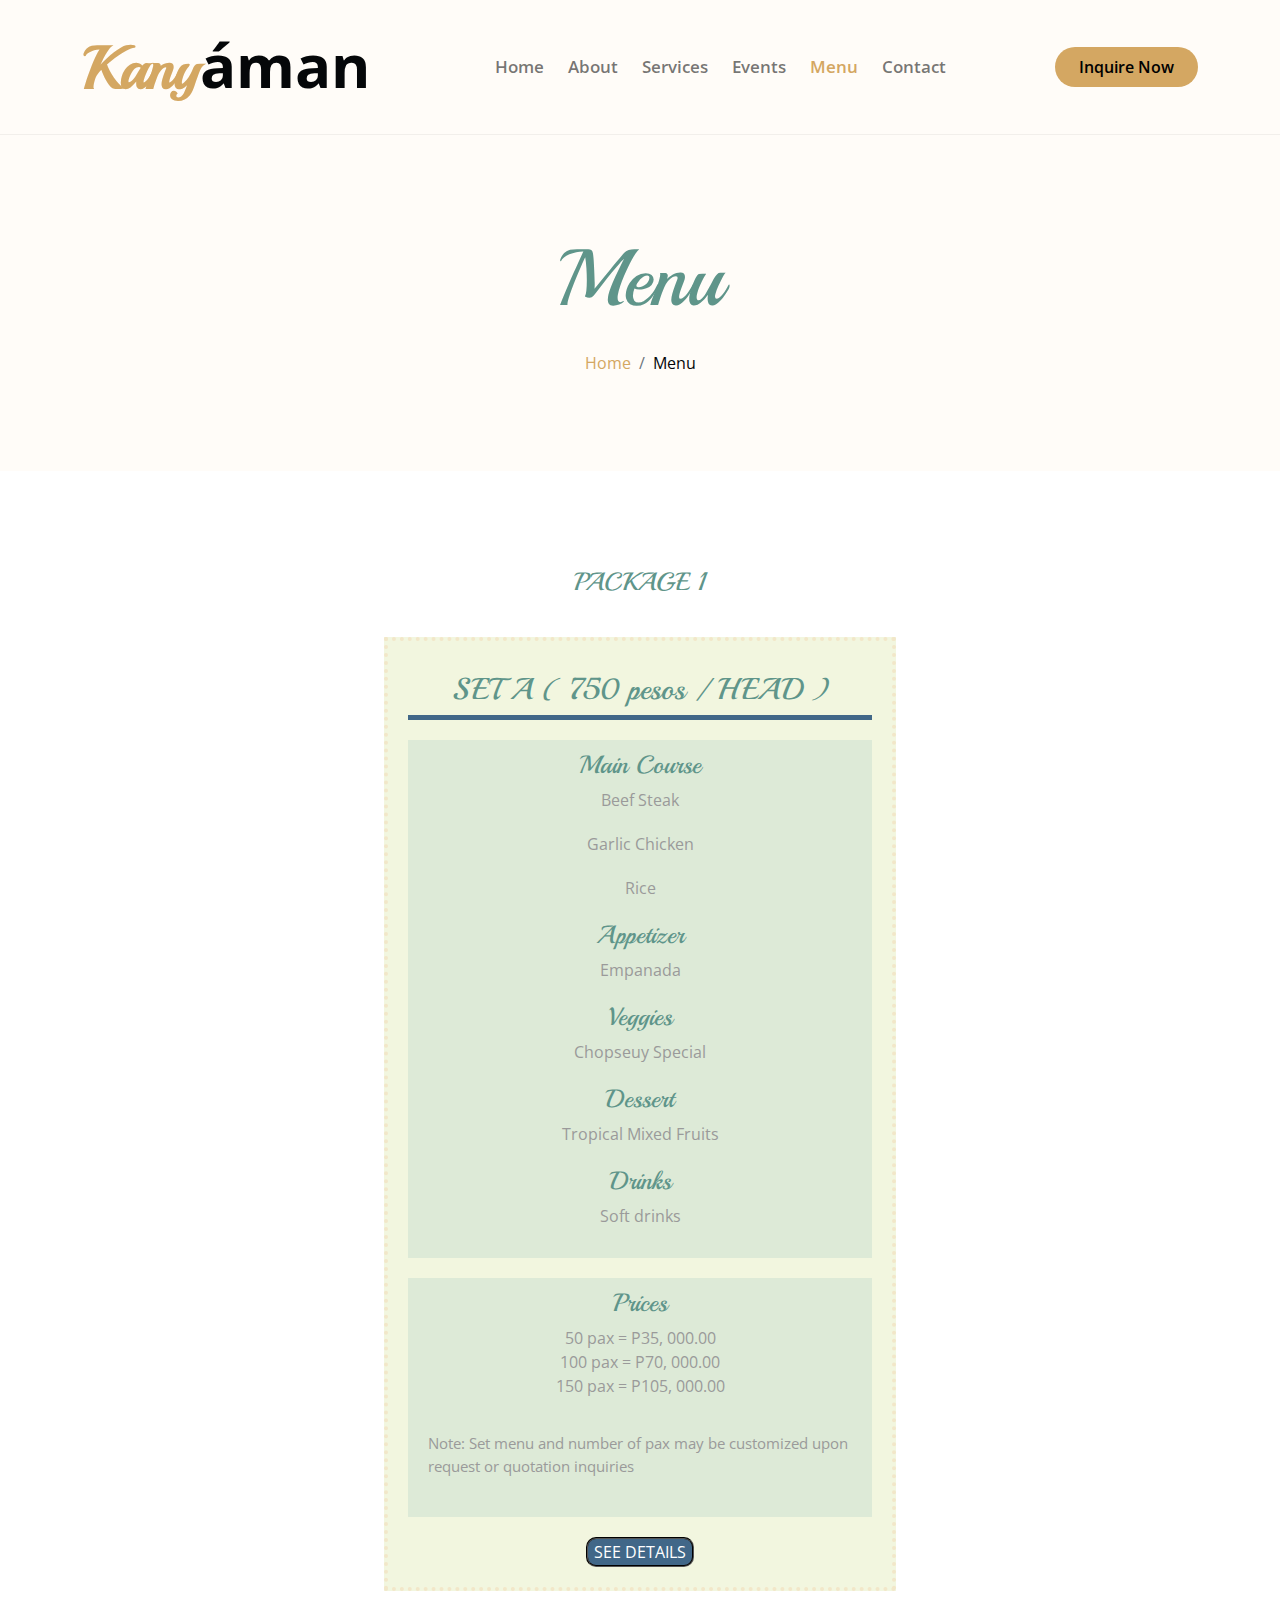
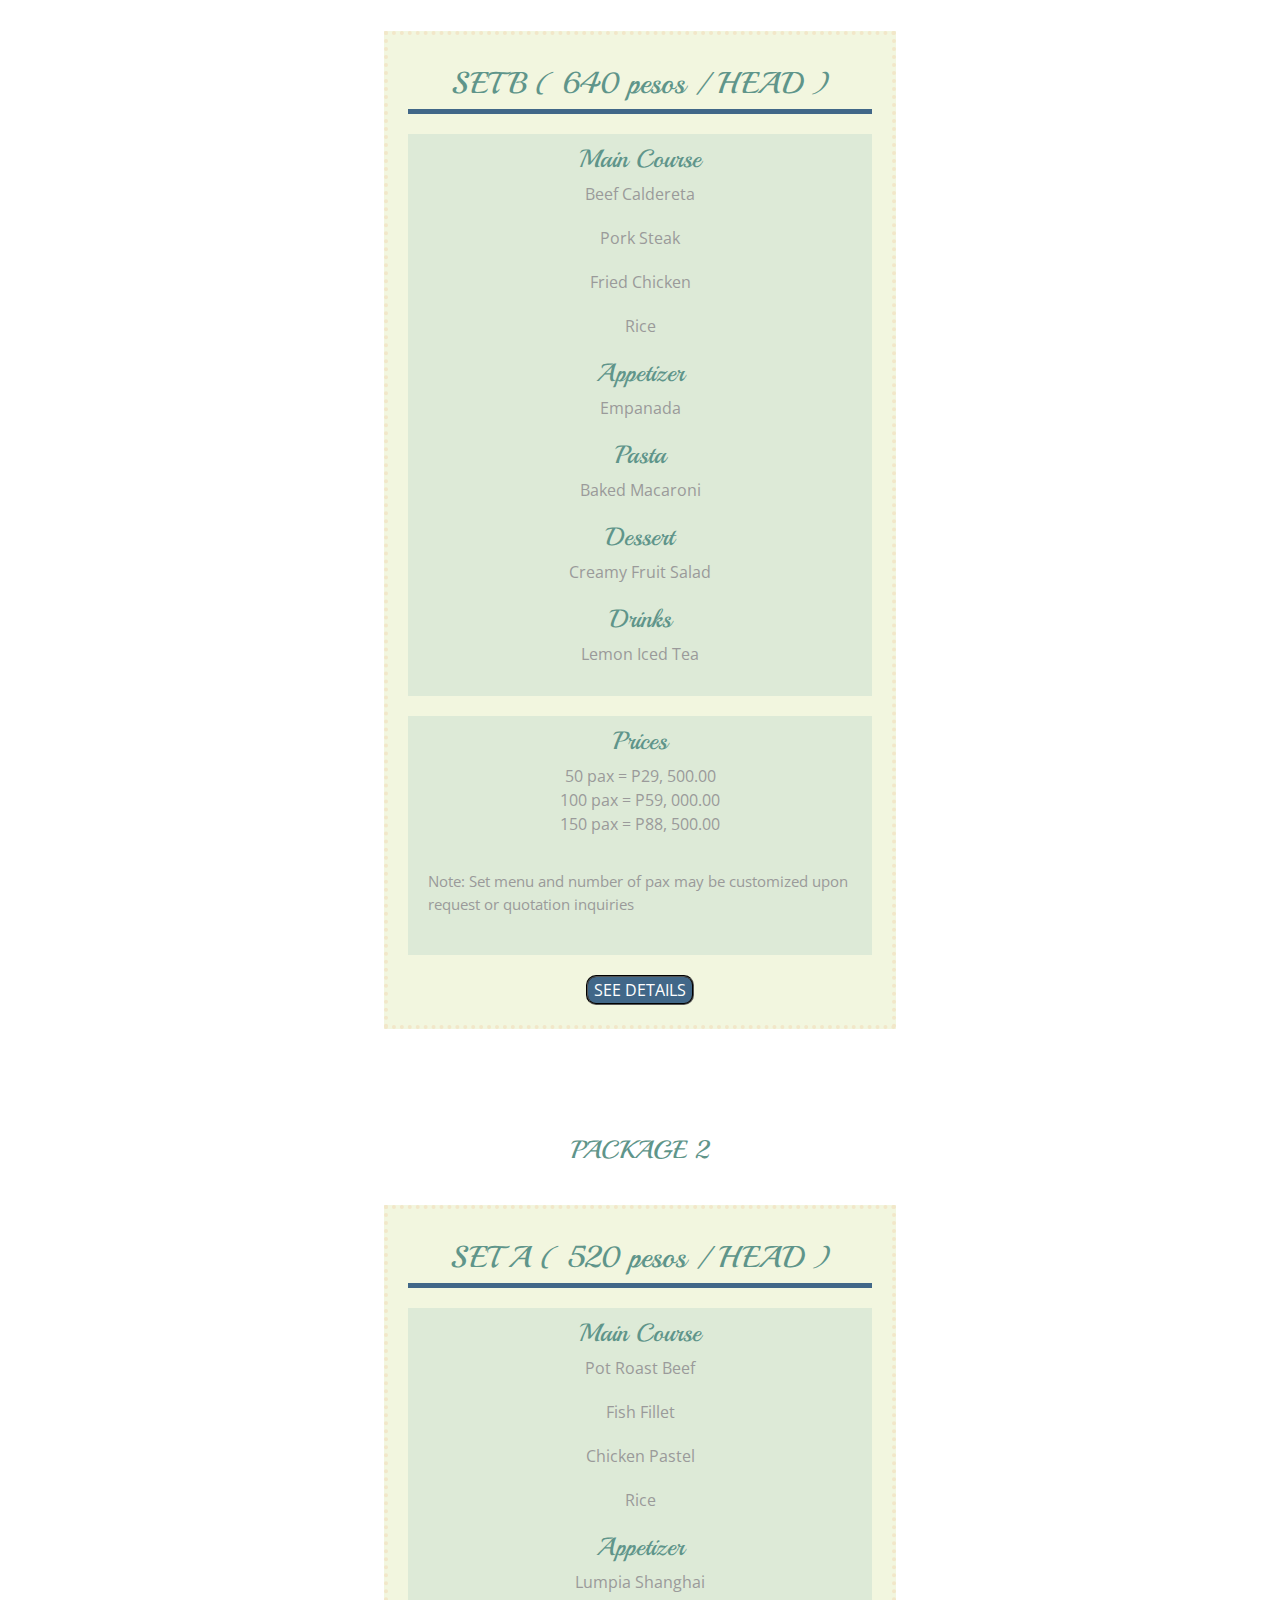
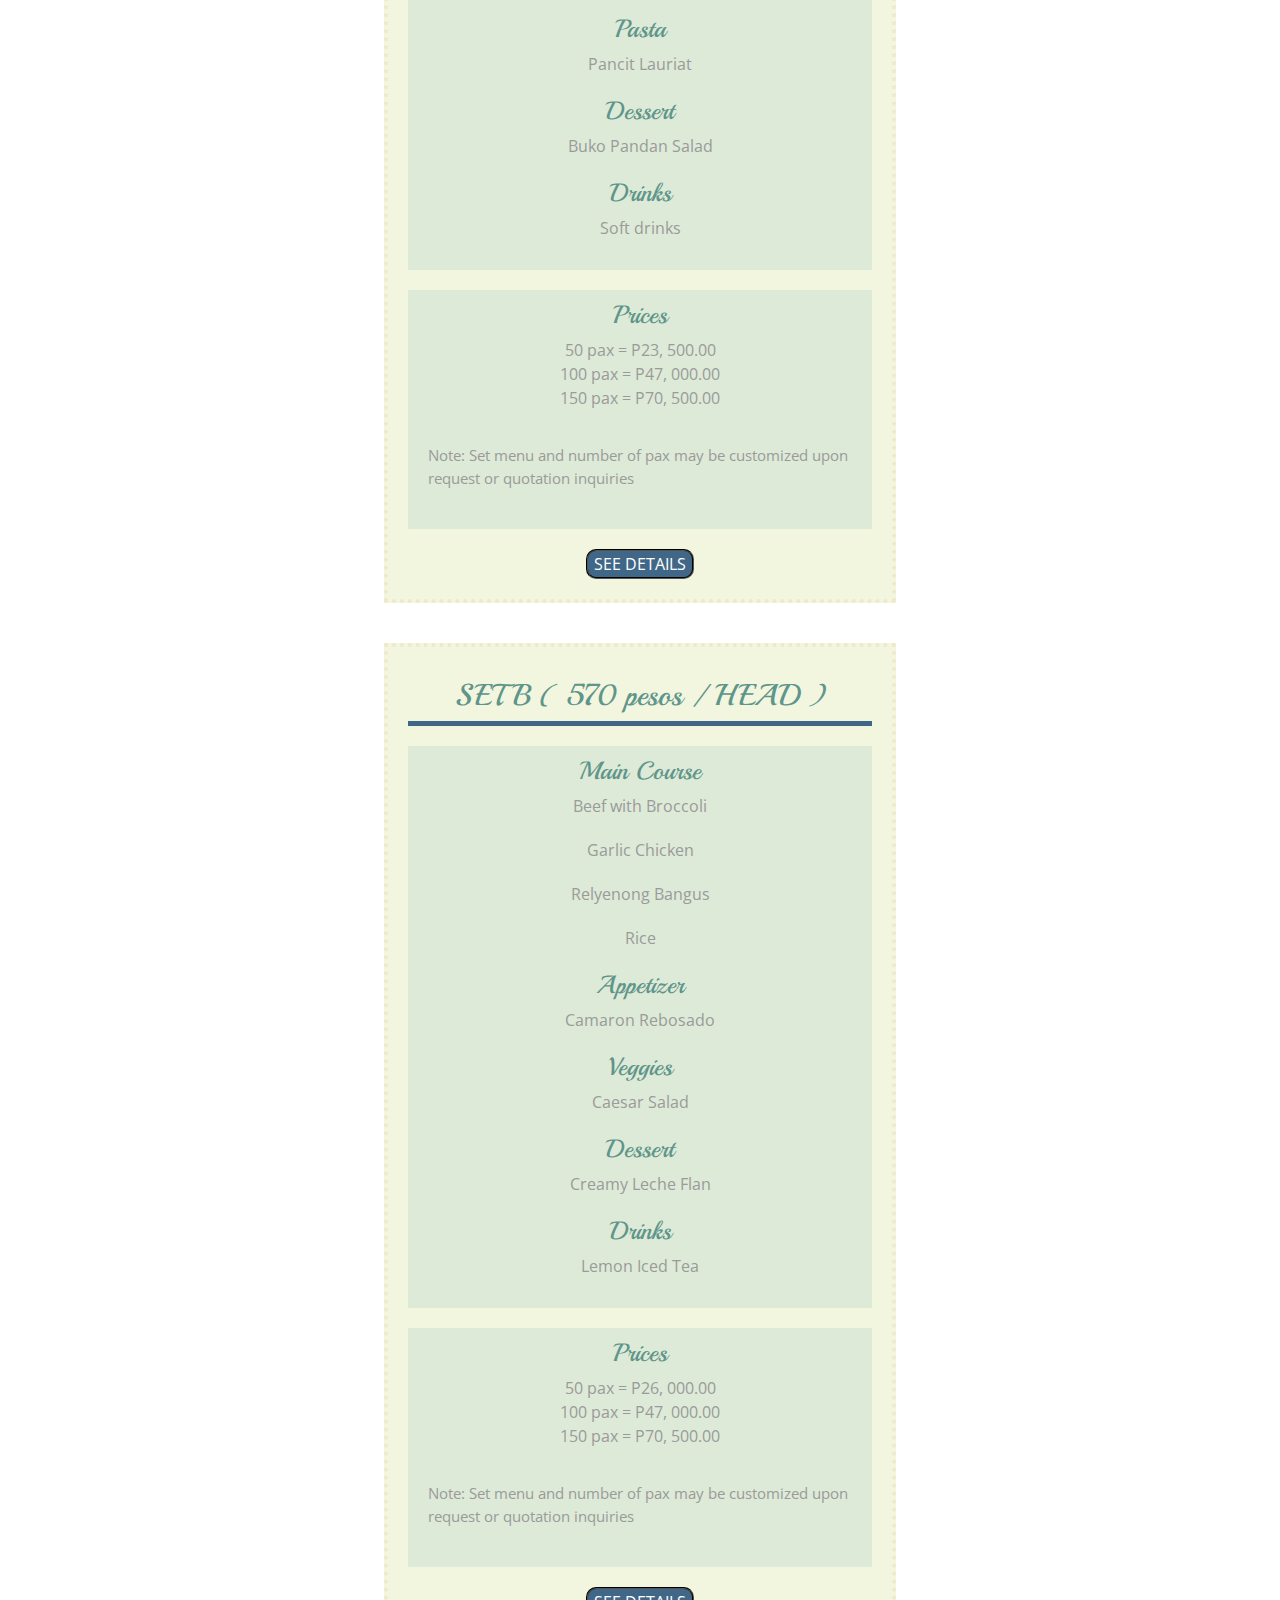
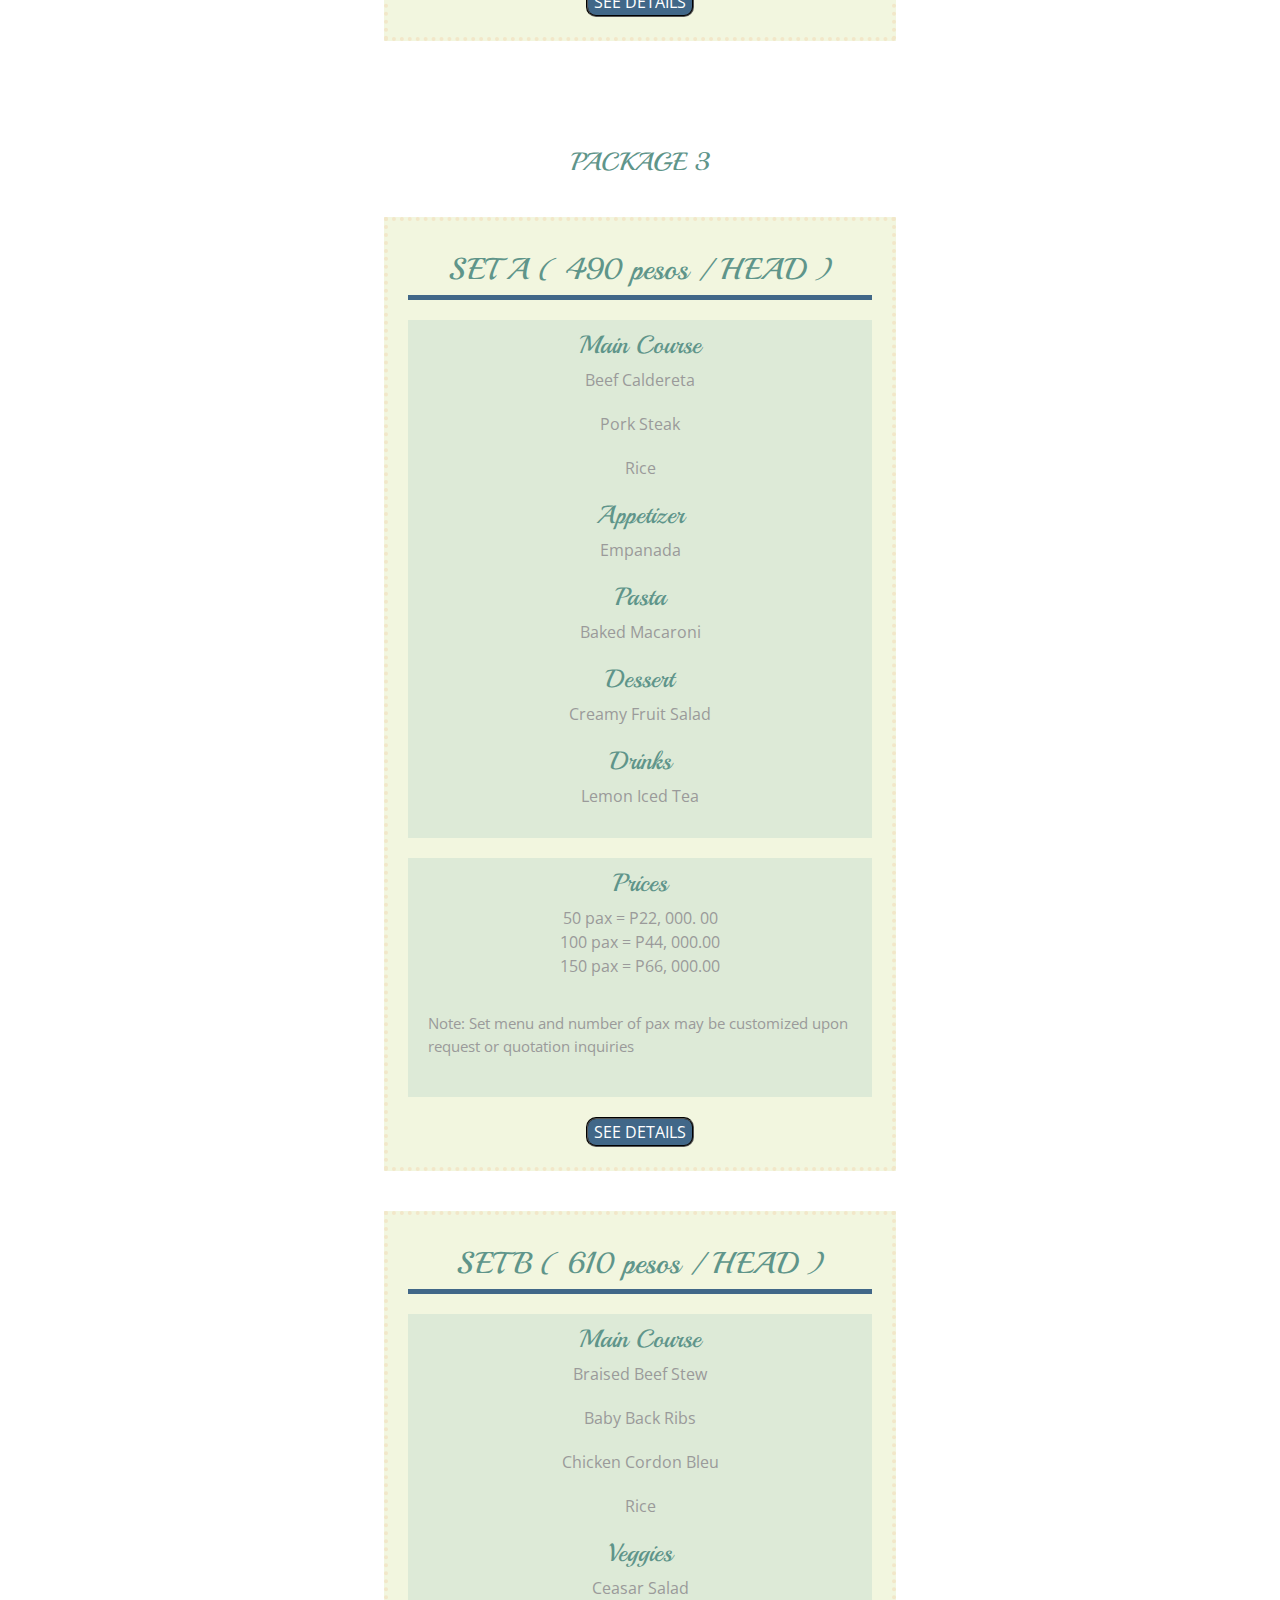
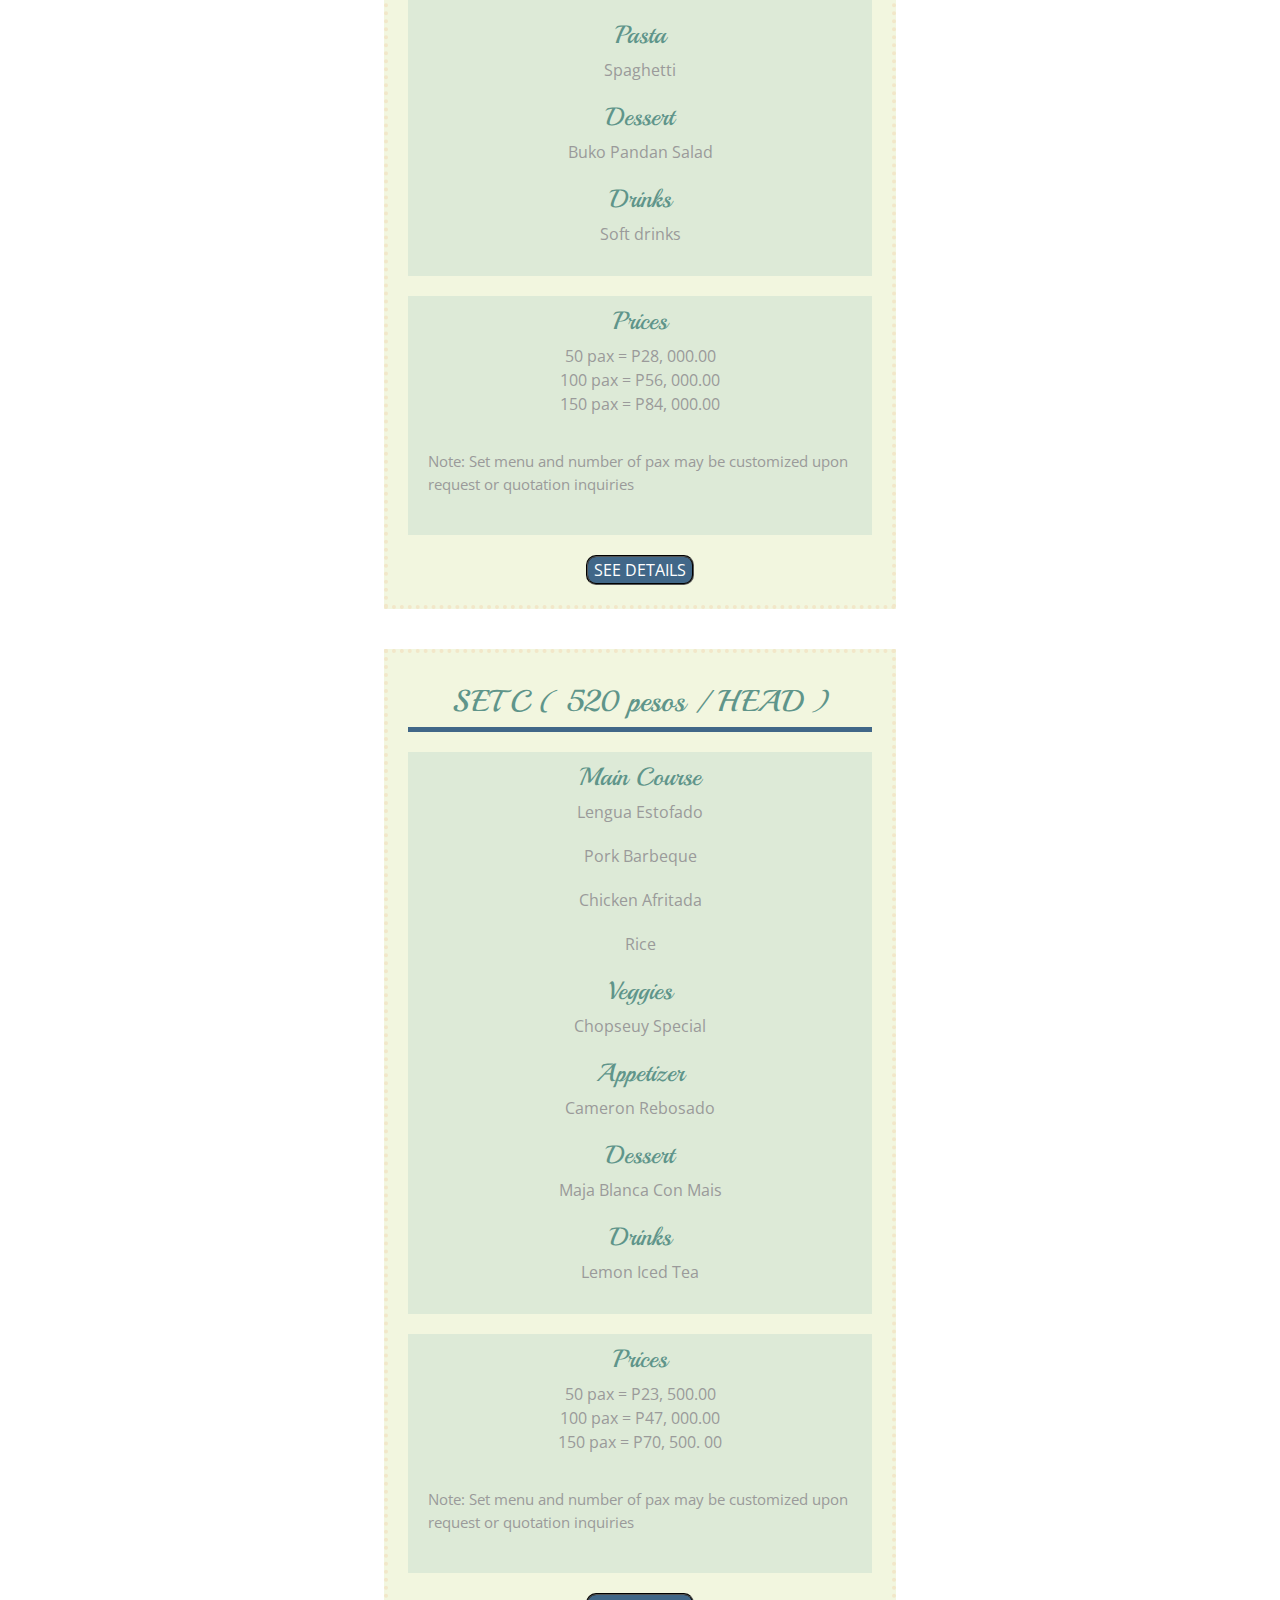
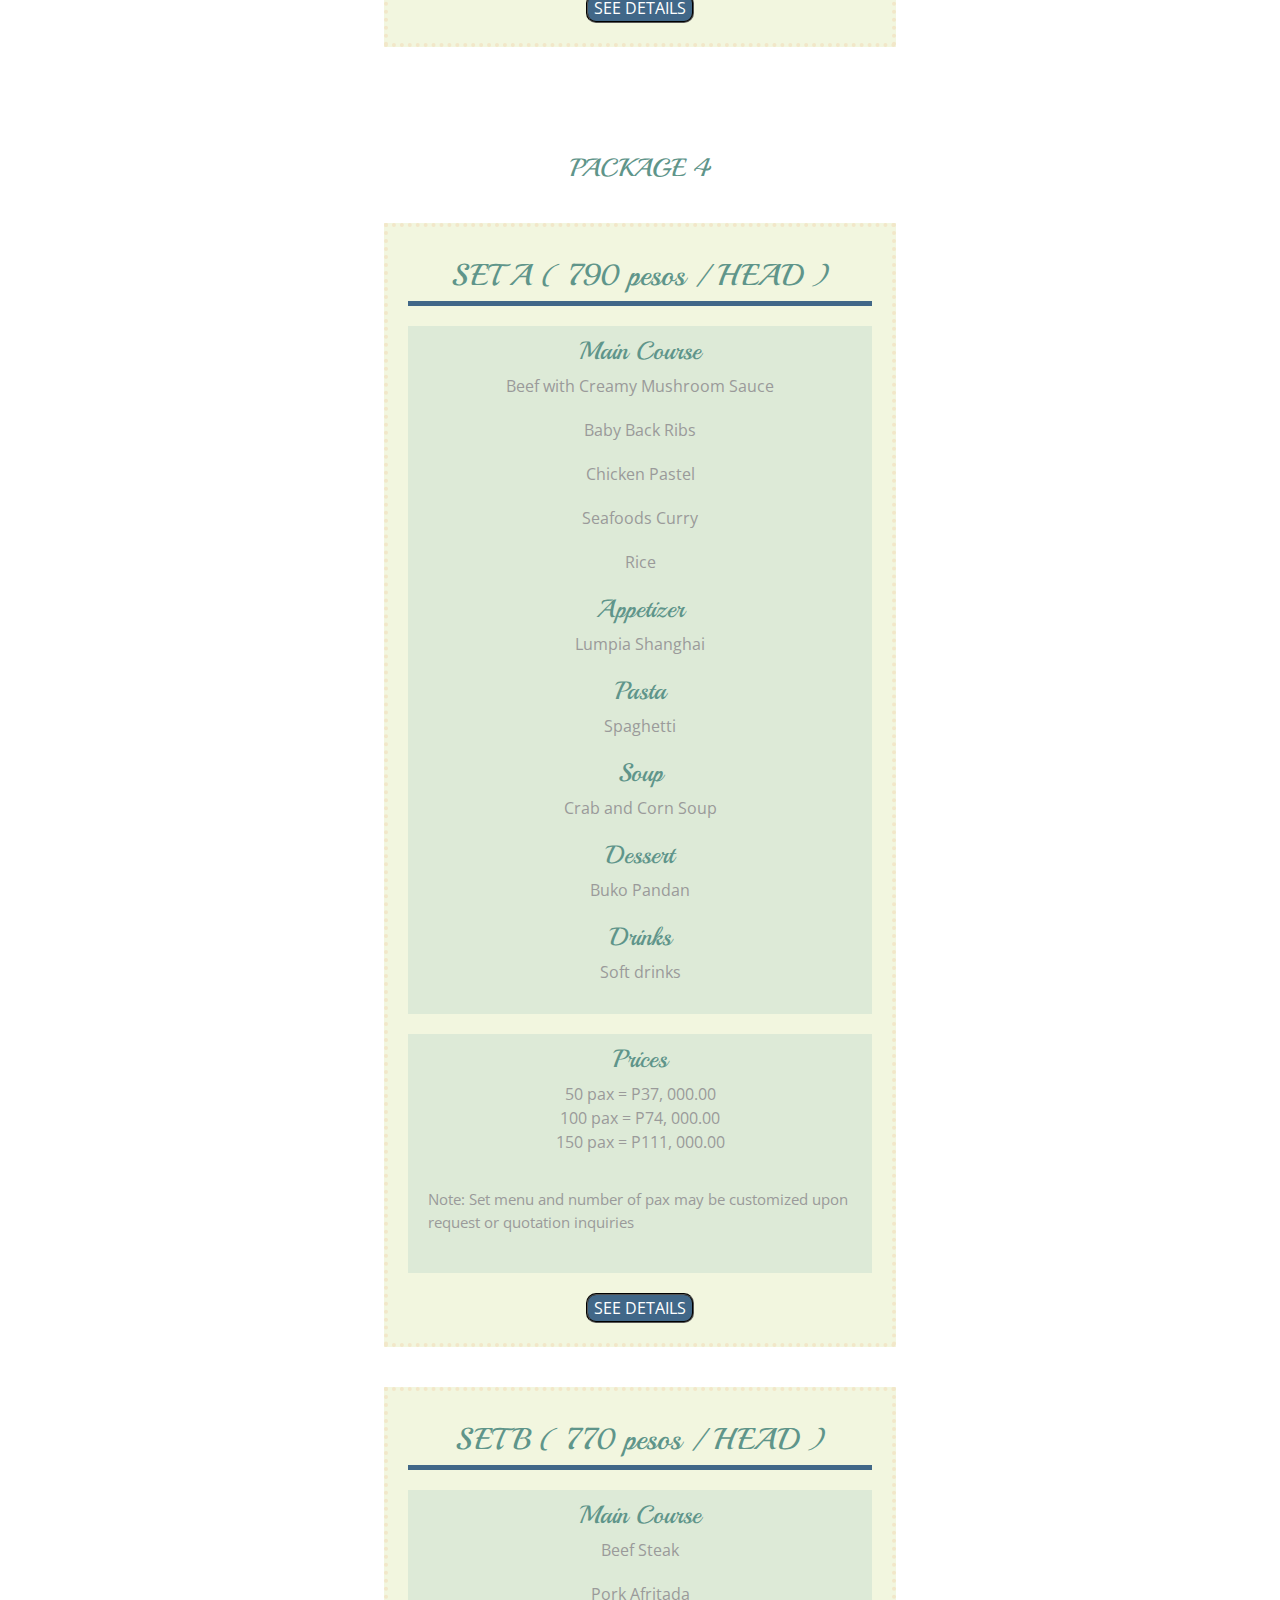
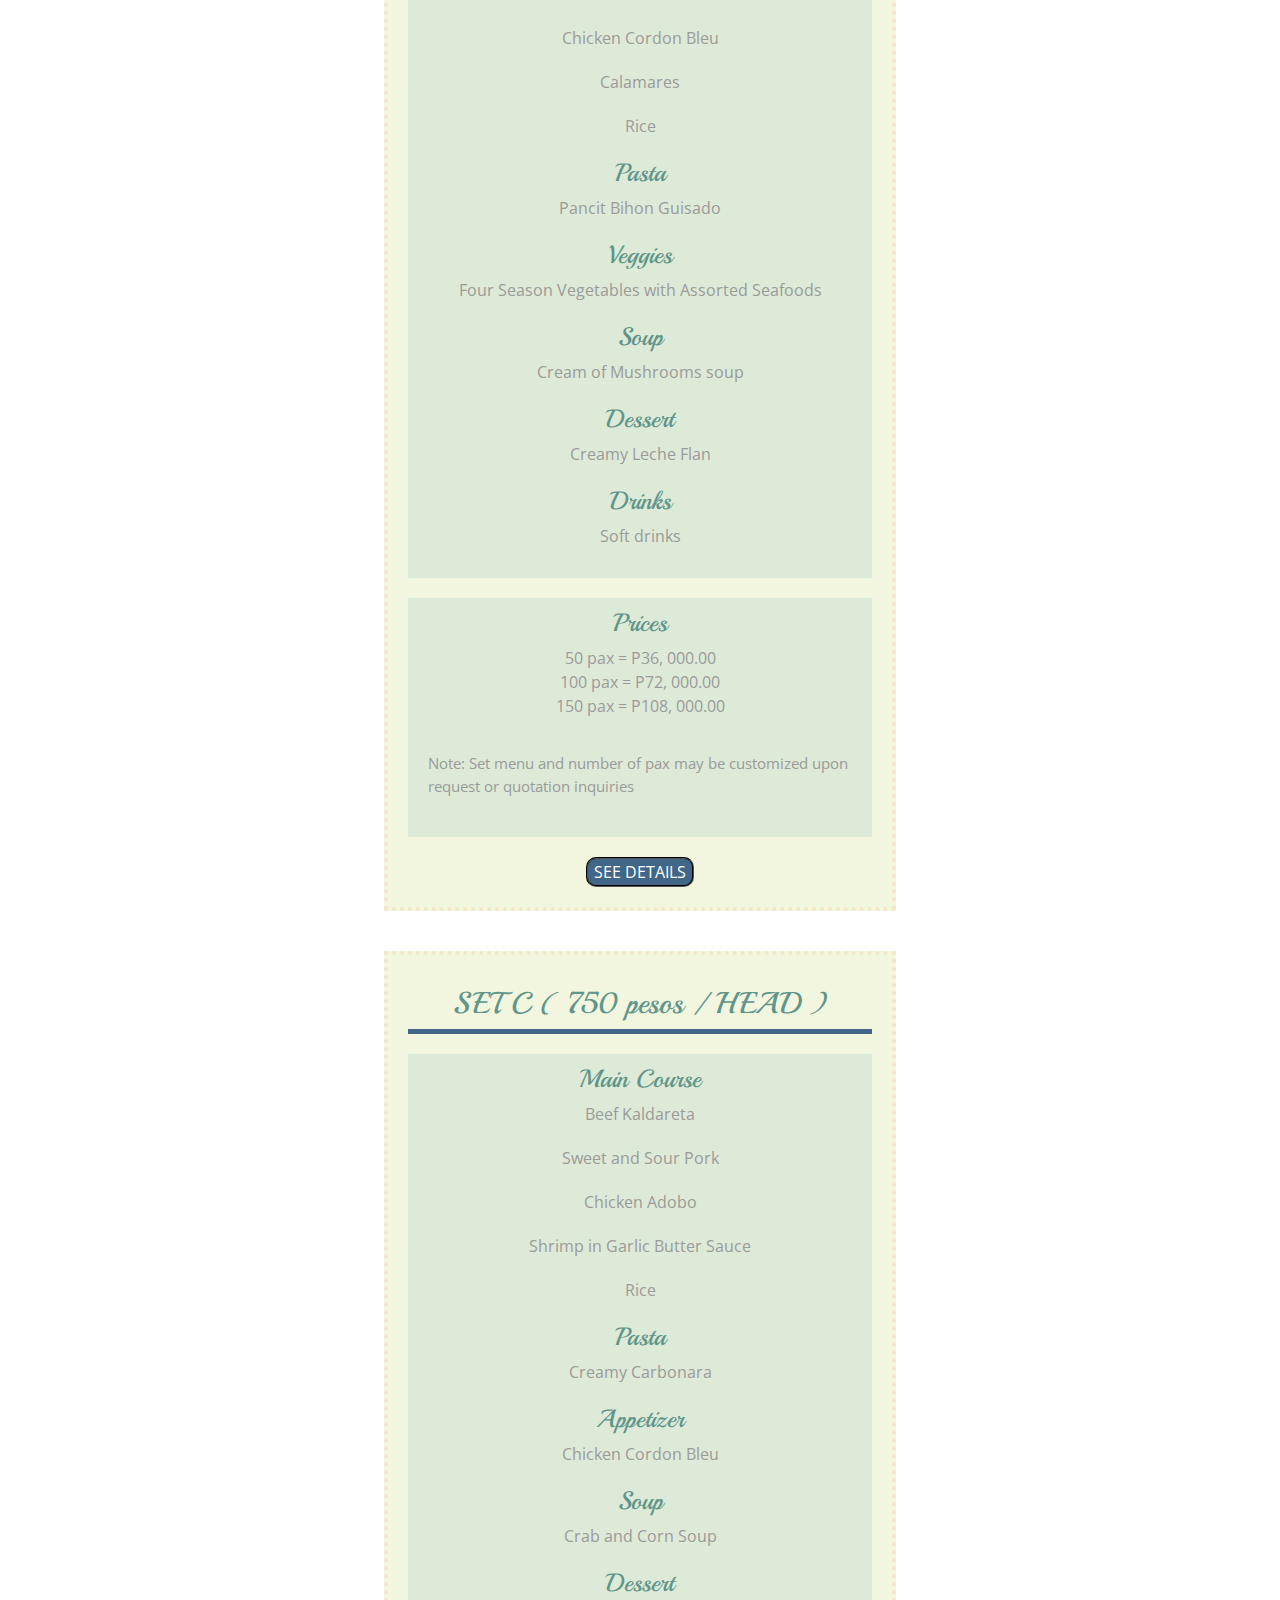
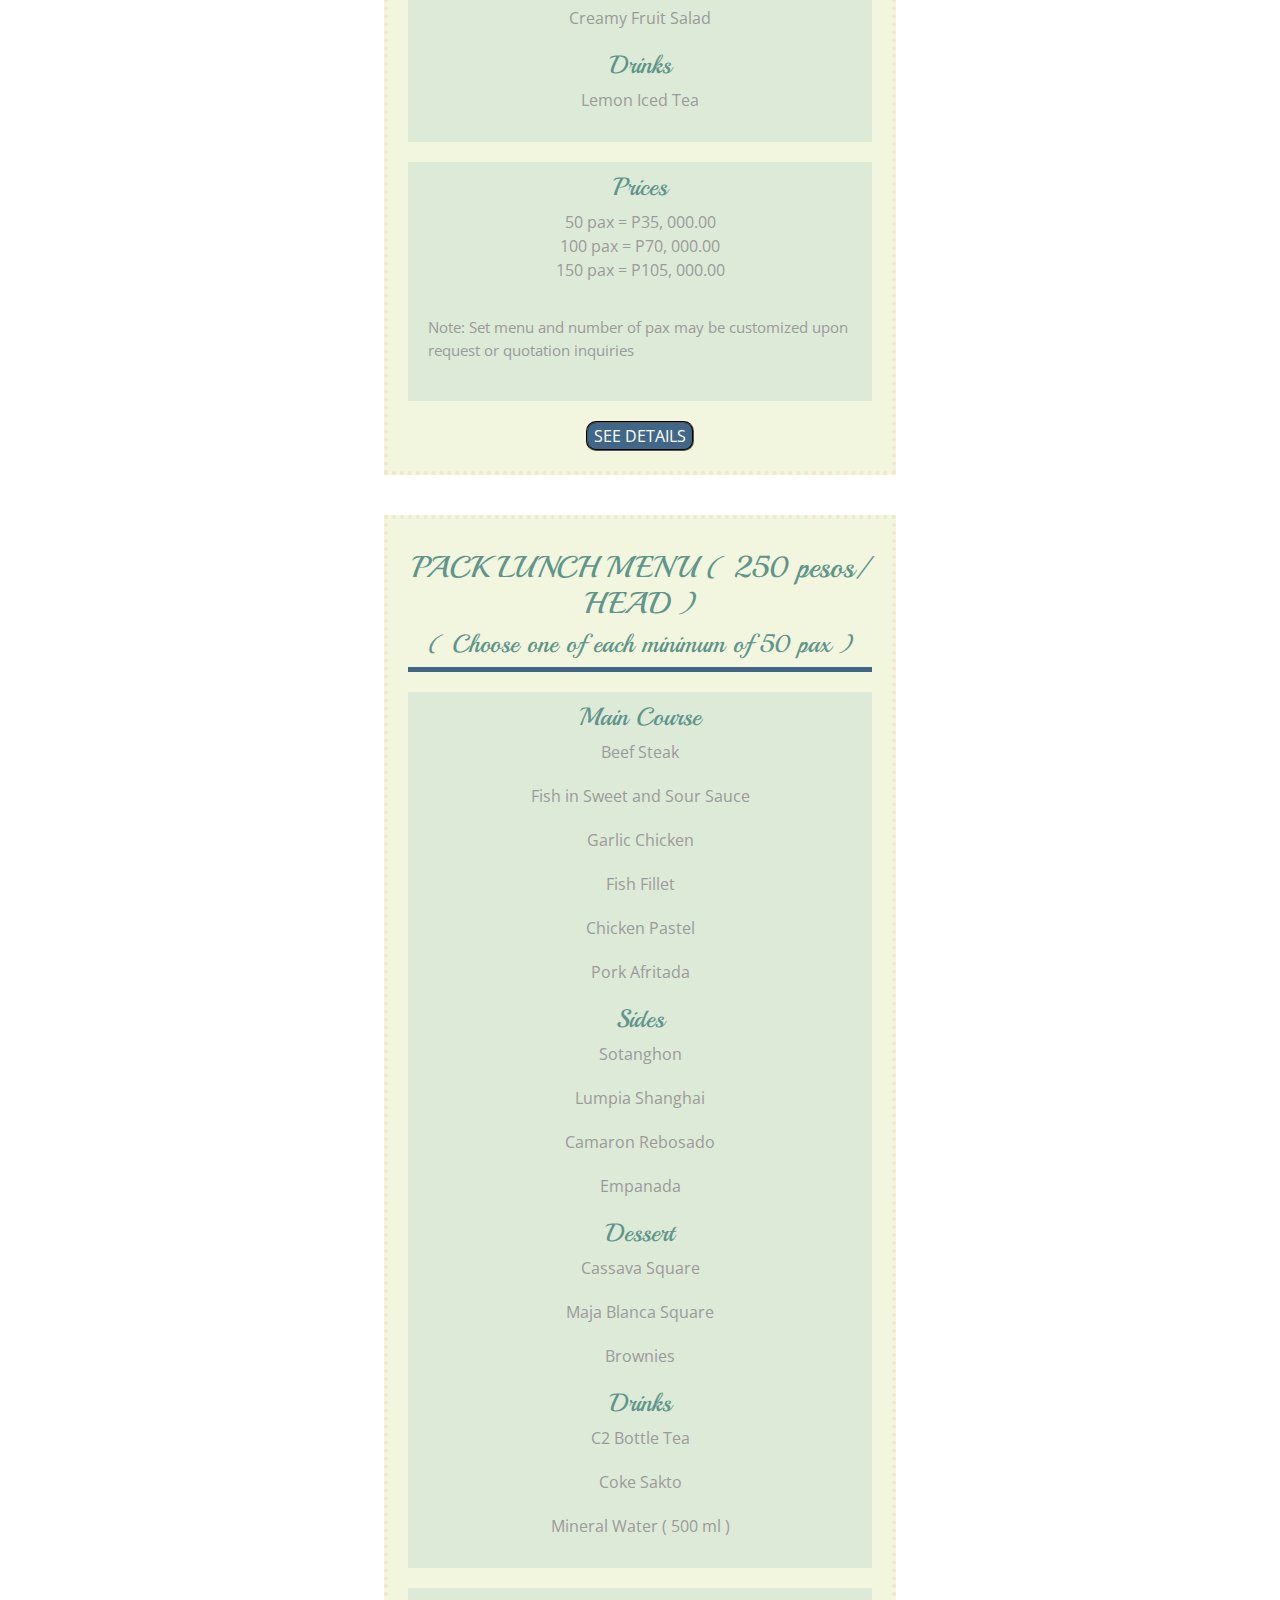
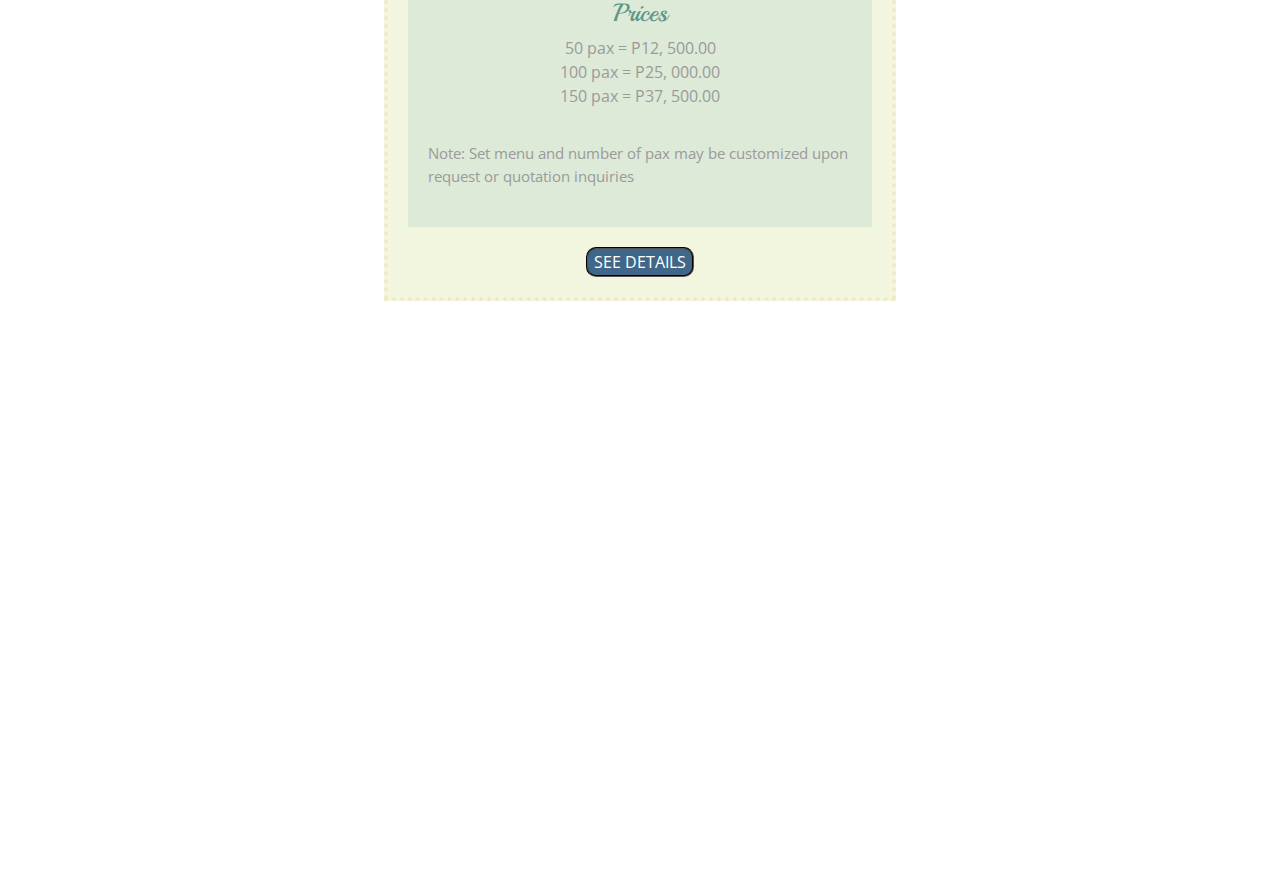
==== commit 7c5bf320: "Update menu.html" ====
--- a/menu.html
+++ b/menu.html
@@ -280,9 +280,9 @@
               <section id="pudding">
                 <h3>Prices </h3>
                 <div class="dish">
-                  <p class="dish-title">50 pax = P28, 000.00 </p>
-                  <p class="dish-title">100 pax = P56, 000.00 </p>
-                  <p class="dish-title">150 pax = P84, 000.00 </p>
+                  <p class="dish-title">50 pax = P35, 000.00 </p>
+                  <p class="dish-title">100 pax = P70, 000.00 </p>
+                  <p class="dish-title">150 pax = P105, 000.00 </p>
                   <br>
                     
                   <p class="note">Note: Set menu and number of pax may be customized upon request or quotation inquiries
@@ -377,9 +377,9 @@
                   <section id="pudding">
                     <h3>Prices </h3>
                     <div class="dish">
-                      <p class="dish-title">50 pax = P28, 000.00 </p>
-                      <p class="dish-title">100 pax = P56, 000.00 </p>
-                      <p class="dish-title">150 pax = P84, 000.00 </p>
+                      <p class="dish-title">50 pax = P29, 500.00 </p>
+                      <p class="dish-title">100 pax = P59, 000.00 </p>
+                      <p class="dish-title">150 pax = P88, 500.00 </p>
                     
                       <br>
                     
@@ -593,102 +593,7 @@
             <!-- Menu End -->
 
 
-            <!-- Menu Start -->
            
-        
-                <div class="paper">
-        
-                    <header>
-                 
-                      <h2>SET B ( 570 pesos / HEAD )
-                    </h2>
-                    </header>
-                  
-                    <main>
-                      <section id="starters">
-                        <h3>Main Course </h3>
-                        <div class="dish">
-                          <p class="dish-title">Beef with Broccoli 
-
-    
-                        </p>
-        
-                        </div>
-                        <div class="dish">
-                          <p class="dish-title">Garlic Chicken 
-                        </p>
-        
-                        </div>
-                        <div class="dish">
-                          <p class="dish-title">Relyenong Bangus</p>
-                
-                        </div>
-                        <div class="dish">
-                            <p class="dish-title">Rice</p>
-                  
-                          </div>
-                  
-                     
-                        <h3>Appetizer </h3>
-                        <div class="dish">
-                          <p class="dish-title">Camaron Rebosado</p>
-                  
-                         
-                        </div>
-                        
-                      
-                        <h3>Veggies </h3>
-                        <div class="dish">
-                          <p class="dish-title">Caesar Salad </p>
-                        
-                        </div>
-                        
-                     
-                        <h3>Dessert 
-                        </h3>
-                        <div class="dish">
-                          <p class="dish-title">Creamy Leche Flan
-                        </p>
-                        
-                        </div>
-                        
-                     
-                        <h3>Drinks </h3>
-                        <div class="dish">
-                          <p class="dish-title">Lemon Iced Tea 
-                        </p>
-                        
-                        </div>
-                        
-                      </section>
-        
-        
-                      <section id="pudding">
-                        <h3>Prices </h3>
-                        <div class="dish">
-                          <p class="dish-title">50 pax = P26, 000.00 
-                        </p>
-                          <p class="dish-title">100 pax = P47, 000.00 </p>
-                          <p class="dish-title">150 pax = P70, 500.00</p>
-                          <br>
-                    
-                          <p class="note">Note: Set menu and number of pax may be customized upon request or quotation inquiries
-                        </p>
-                        </div>
-                        
-                      </section>
-        
-                      <button class="sedet">
-                        <a class="but" href="details.html">SEE DETAILS</a>
-                      </button>
-        
-                    </main>
-                  
-                  </div>
-        
-
-             
-            <!-- Menu End -->
             <br><br><br><br>
         <!-- Menu Start -->
         <h3>PACKAGE 3</h3>
@@ -1516,4 +1421,4 @@
     <script src="js/main.js"></script>
     </body>
 
-</html>+</html>
